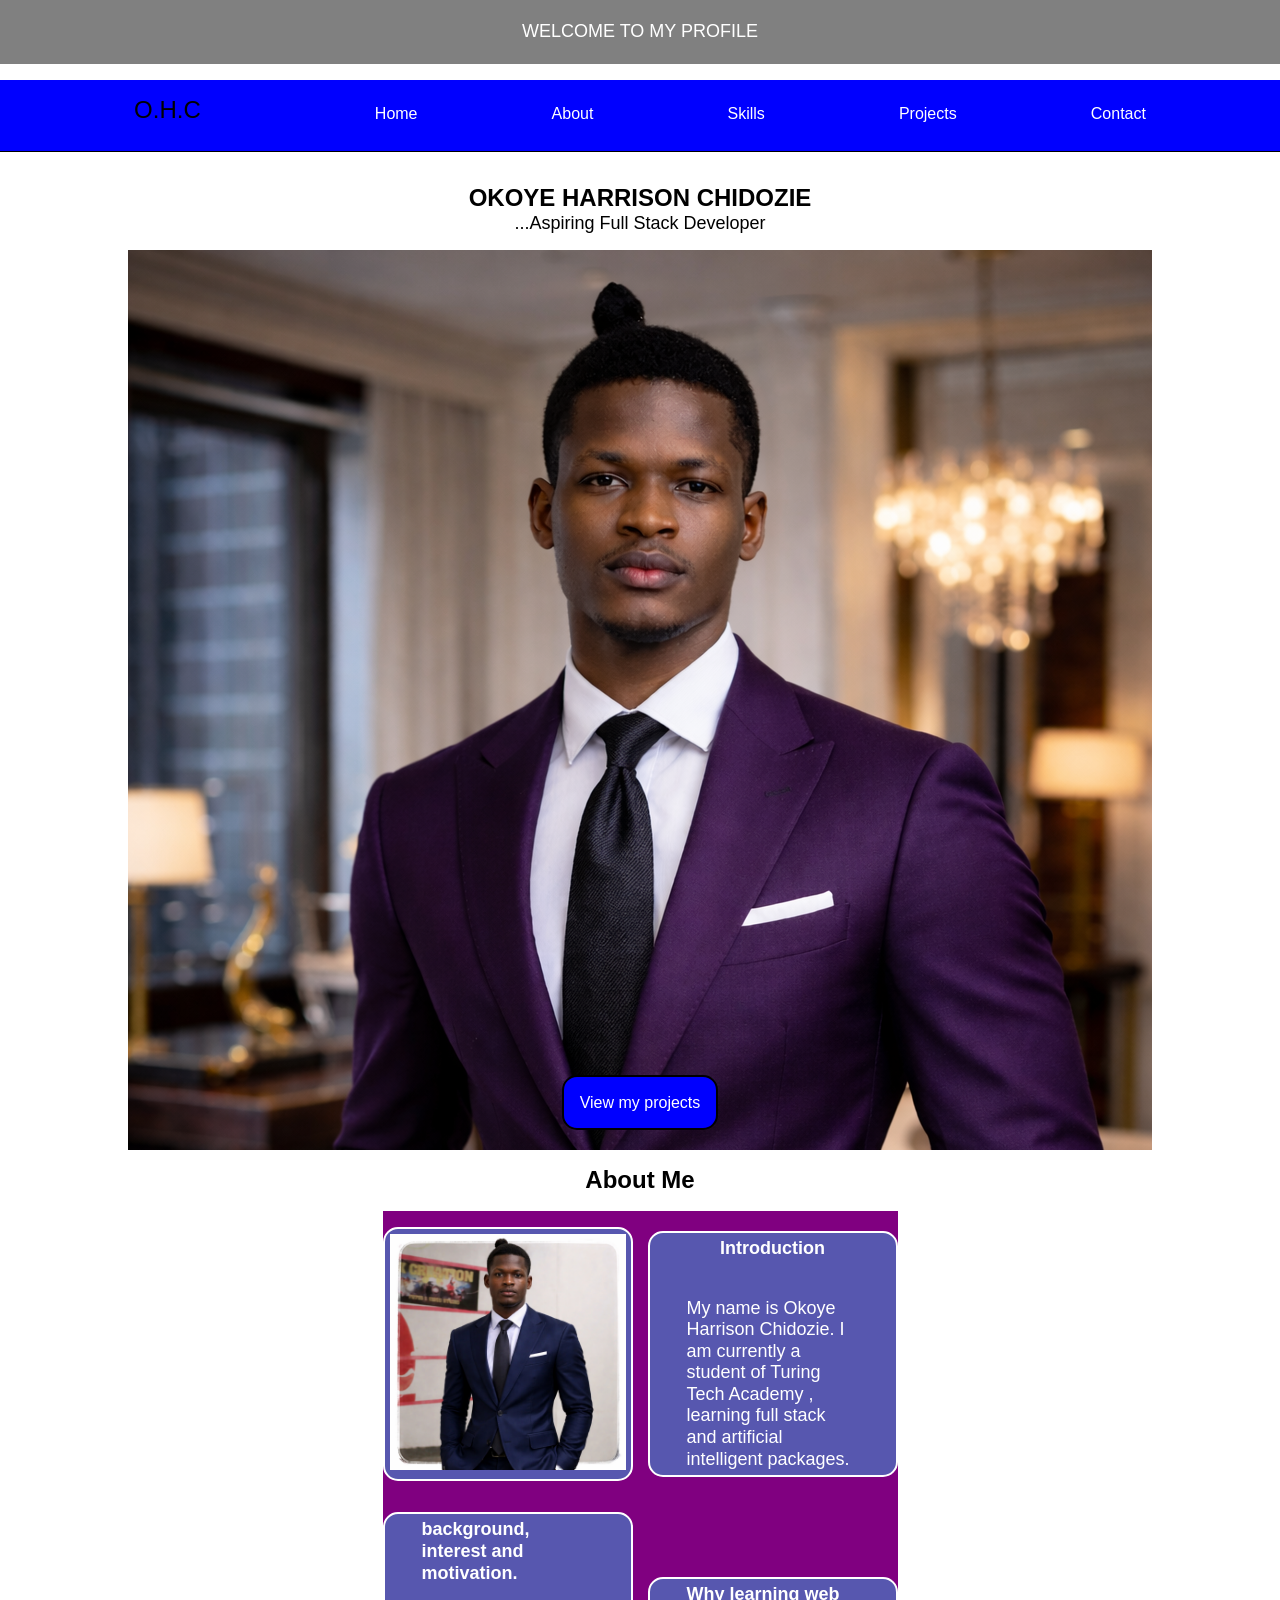
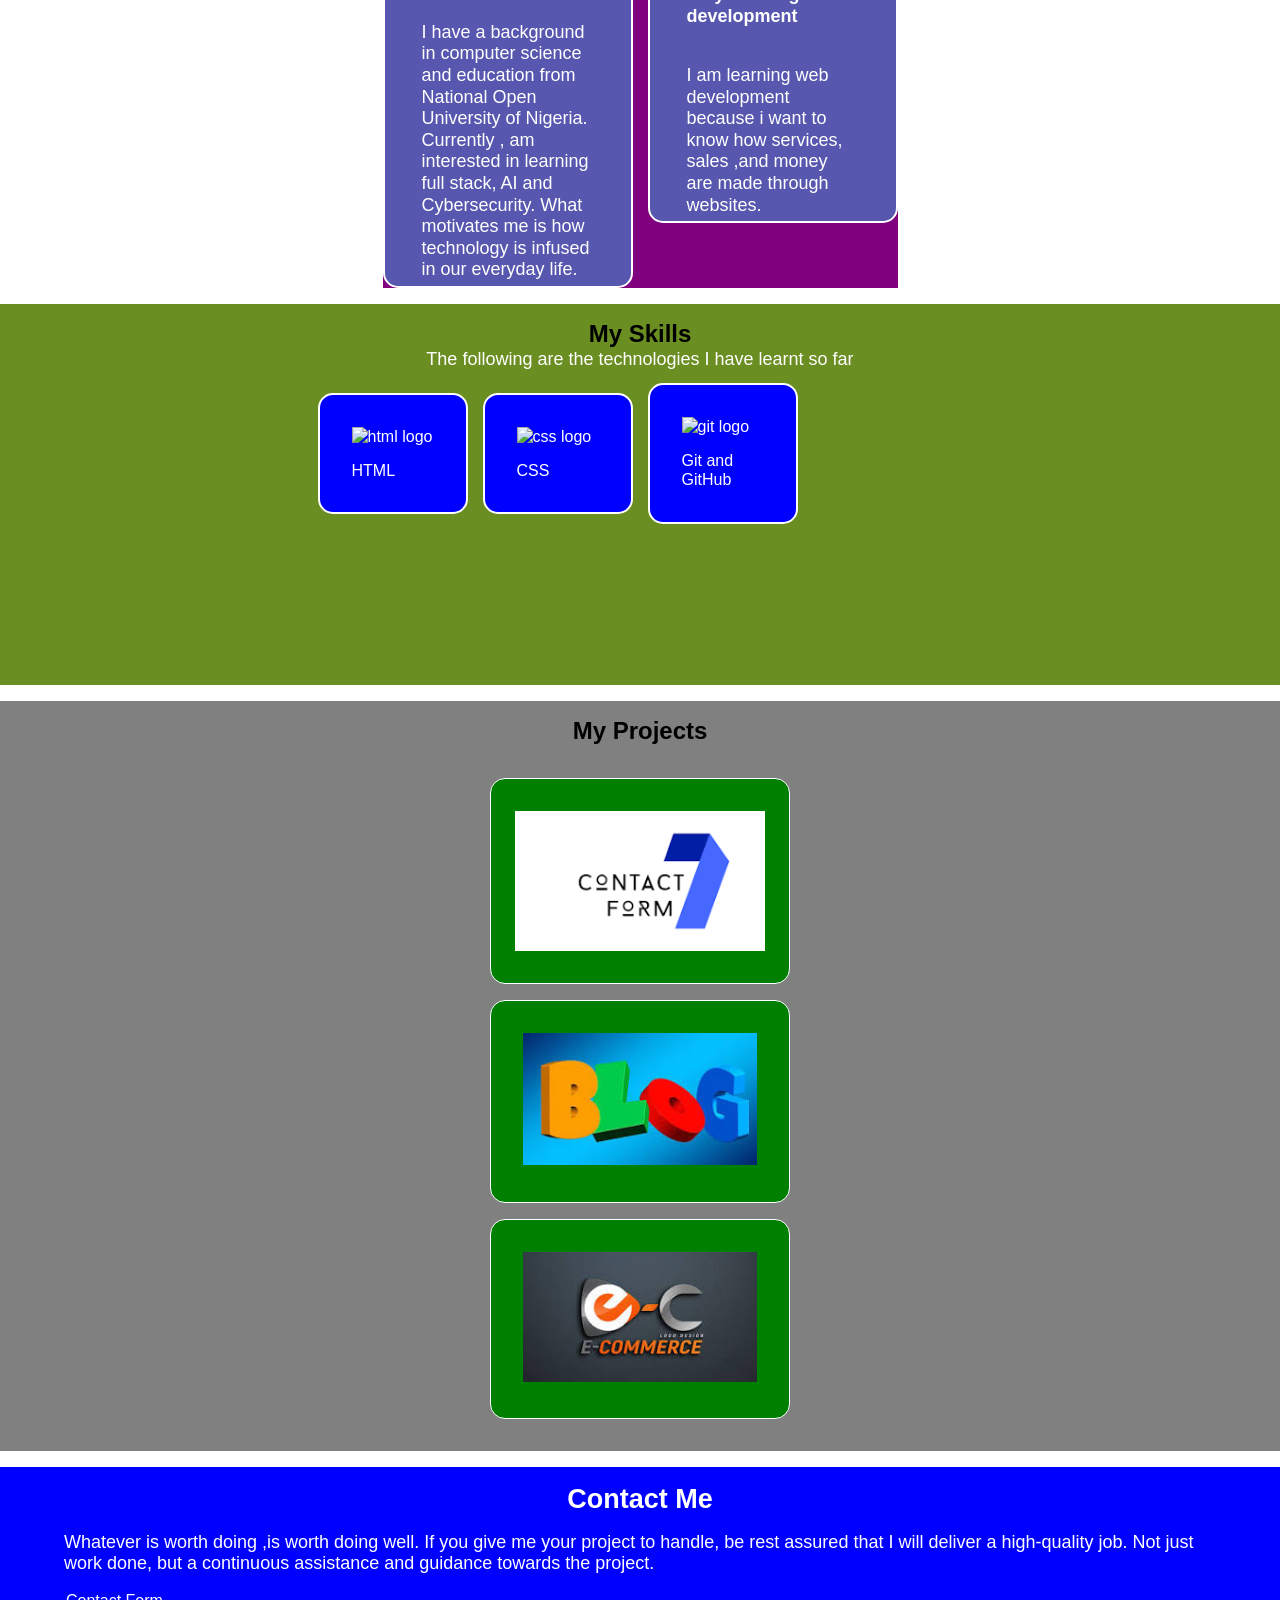
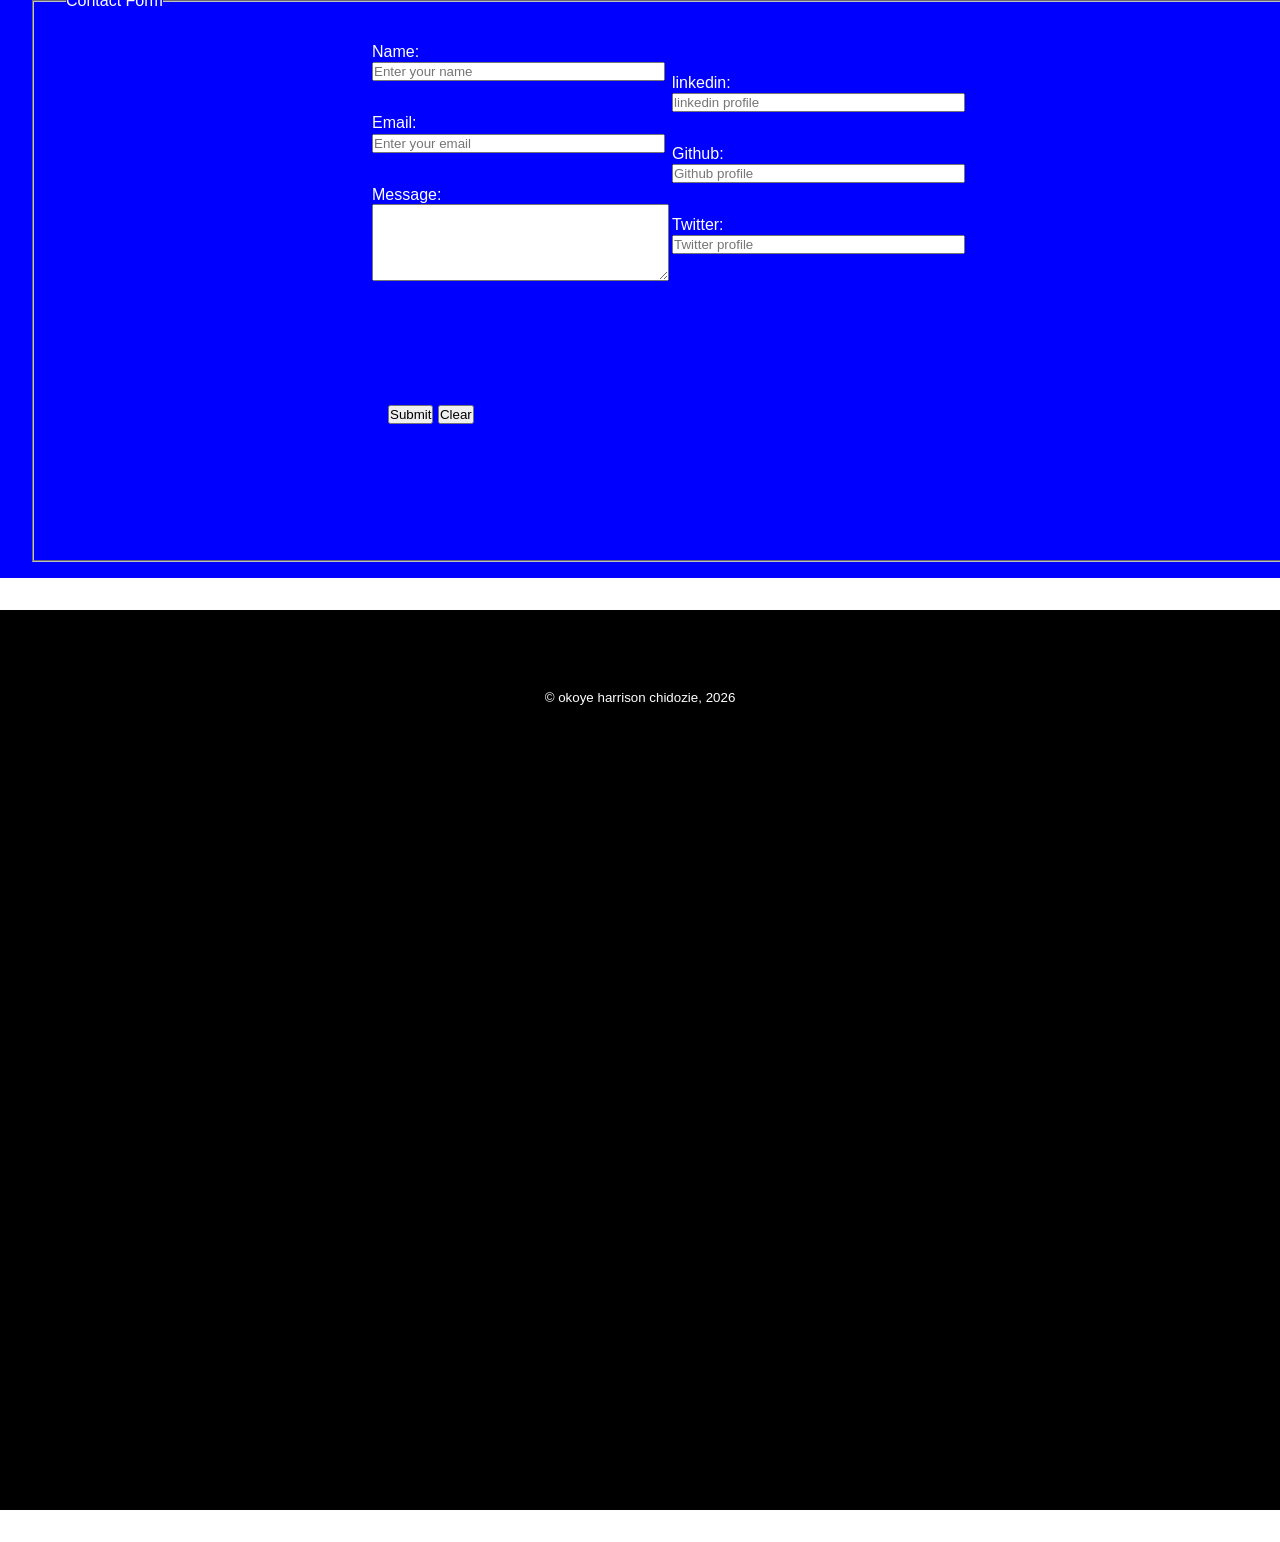
==== chidozie-harrison_portfolio/index.html @ d95682c6 "first version of my portfolio site" ====
<!DOCTYPE html>
<html lang="en">
<head>
    <meta charset="UTF-8">
    <meta name="viewport" content="width=device-width, initial-scale=1.0">
    <title>My Portfolio Site.</title>
    <link rel="stylesheet" href="https://cdnjs.cloudflare.com/ajax/libs/font-awesome/6.5.0/css/all.min.css">
    <link rel="stylesheet" href="./css/style.css">
</head>

<body>
    
    <div class="body"> <p> WELCOME TO MY PROFILE</p> </div>
    
    <!---header -->

    <header>
        <nav class="navbar">
            <div>O.H.C</div>
            <a href="#home">Home</a>
            <a href="#about">About</a>
            <a href="#skills">Skills</a>
            <a href="#project">Projects</a>
            <a href="#contact">Contact</a>
        </nav>
        
    </header>
    
    


    <!---main section begins-->
    <main>
    <section id="home" class="hero">

        <div class="intro">
        <h2>OKOYE HARRISON CHIDOZIE</h2>
        <p>...Aspiring Full Stack Developer</p>
        </div>

        <div class="hero-image">
        <img src="images/profile.png" alt="my profile picture">
        <a href="#projects">View my projects</a>
        </div>
    </section>

    <!--About section begins-->
    <section id="about" class="about">

        <h2>About Me</h2>

        <div class="container">

            <div img>
        <img src="images/my-picture.png" alt="Profile picture of Okoye Harrison Chidozie">
        </div>

        <div Introduction>
        <p><strong>Introduction</strong><br>
       My name is Okoye Harrison Chidozie.
            I am currently a student of Turing Tech Academy , learning full stack and artificial
            intelligent packages.
        </p>
        </div>

        <div Background, interest and motivation>
        <p><strong>background, interest and motivation.</strong> <br>
             I have a background in computer science and education from National Open University of Nigeria.<br>
            Currently , am interested in learning full stack, AI and Cybersecurity. 
            What motivates me is how technology is infused in our everyday life.
        </p>
        </div>

        <div Why learning web development>
        <p><strong>Why learning web development</strong><br>
             I am learning web development because i want to know how services, sales ,and money
            are made through websites.
        </p>
        </div>

        </div>
    </section>
    <!--About section ends-->


    <!--Skills Section begins-->
    <section id="skills" class="cards">

        <h2>My Skills</h2>
        <p>The following are the technologies I have learnt so far</p>
        <div class="cards-content">
            
                <div>
                    <img src="images/html.png" alt="html logo">

                <li>HTML</li>
                </div>

                <div>
                    <img src="images/css.png" alt="css logo">
                <li>CSS</li>
                </div>

                <div>
                    <img src="images/git.png" alt="git logo">
                <li>Git and GitHub</li>
                </div>
           
           </div>
        
    </section>
     <!--Skills Section ends-->

    <!--Project Section begins-->
    <section id="projects" class="projects">
    <h2>My Projects</h2>

    <div class="project-container">
        
        <div class="project-container1">
        <img src="images/project1.png">

    <div class="overlay">
        
        <h3>Contact form</h3>
        <p>I built a simple contact form using HTML . It is used to receive data from 
            people.
        </p>
        <a href="contact-form.html">click to view</a>
    </div>
    </div>

    <div class="project-container2">
        <img src="images/project2.jpg">

    <div class="overlay">
        <h3>Blog post</h3>
        <p>I built a blog post. It is used to display daily public information and
            updates from the organization.
            <a href="group-project.html">Click to view</a>
        </p>
    </div>
    </div>

    <div class="project-container3">
        <img src="images/project3.jpg">

    <div class="overlay">
        <h3>E-commerce website.</h3>
        <p>This project is under construction and when finished, it will serve as a
             marketing platform where companies will display their goods and services.</p>
        </div>

        </div>
        </div>
</section>
<!--Projects Section ends-->


<!--Contact section begins.-->
<section id="contact">
    <div class="contact-intro">
    <h2> Contact Me</h2>
    <p>Whatever is worth doing ,is worth doing well. 
        If you give me your project to handle, be rest assured that I will deliver a 
        high-quality job. Not just work done, but a continuous assistance and guidance towards the project.
    </p>
    </div>

    <form>
        <fieldset id="field">
            
            <legend>Contact Form</legend>

            <div class="form-info">
            
            <div>
            <label for="name">
                Name:<input type="text" id="name" name="name" placeholder="Enter your name" required size="35">
            </label>
            </div>

            <div>
            <label for="email">
                Email:<input type="email" id="email" name="email" placeholder="Enter your email" required size="35">
            </label>
            </div>

            <div>
            <label for="message">
                Message:<textarea id="message" name="message" placeholder=" Enter your message here" required rows="5" cols="35">

                </textarea>
            </label>
            </div>

            </div>

            <div class="social-link">

            <div>
                <label for="linkedin">linkedin:
                    <input type="text" id="linkedin" name="linkedin" placeholder="linkedin profile" size="35">
                    
                </label>
            </div>
            
            <div>
                <label for="github">Github:
                    <input type="text" id="github" name="github" placeholder="Github profile"
                    size="35">

                </label>
            </div>

             
            <div>
                <label for="twitter">Twitter:
                    <input type="text" id="twitter" name="github" placeholder="Twitter profile"
                    size="35">

                </label>
            </div>

            </div>

            <div class="btn">
            <button type="submit">Submit</button>
            <button type="reset">Clear</button>
            
            </div>

            
        

        </fieldset>
       
    </form>
</section>
<!--Contact section ends-->
</main>


<!--footer section begins-->
<section id="footer">
<footer>
    <div class="my-footer">
    <small>&copy; okoye harrison chidozie, 2026</small>
    </div>


</footer>
</section>
<!--footer ends-->

</body>
</html>
---- chidozie-harrison_portfolio/css/style.css ----
*{
    margin: 0px;
    padding: 0px;
    box-sizing: border-box;
}

/* Body section design start*/

body{
    font-family: Arial, Helvetica, sans-serif;
    background-color: white;
    font-size: 16px;
    line-height: 1.2;
}

.body > p{
    display: flex;
    justify-content: center;
    background-color: gray;
    height: 1rem;
    padding: 2rem;
    color: white;
    }
    /* Body section design ends*/



    /* Header section design start*/
    header{
        display: flex;
        width: 100%;
        height: 4.5rem;
        border-bottom: 1px solid black;
        margin-top: 1rem;
        position: sticky;
        top: 0;
        z-index: 20;
    }
    /* Header section design ends*/



     /* Nav section design start*/

    .navbar{
        width: 100%;
        height: 100%;
        display: flex;
        justify-content: space-evenly;
        background-color: blue;
    }

    .navbar > a{
        color: white;
        margin-top: 1.5rem;
        text-decoration: none;
    }

    .navbar > div{
        margin-top: 1rem;
        padding-right: 2.5rem;
        color: black;
        font-size: x-large;
    }
    /* Nav section design ends*/


    /* Hero section design start*/

.hero{
    display: grid;
    margin-top: 2rem;

}

.intro{
    display: flex;
    flex-direction: column;
    align-items: center;
    
}

.hero-image{
    position: relative;
    display: flex;
    flex-direction: column;
    align-items: center;
    margin-top: 1rem;
}


.hero-image a{
    position: absolute;
    bottom: 20px;


    text-decoration: none;
    margin-top: 1rem;
    border: 2px solid black;
    padding: 1rem;
    border-radius: 15px;
    background-color:blue;
    color: white;
    box-shadow: 10px;

}

 /* Hero section design ends*/



/* About section design start*/

.about{
    display: grid;
    margin: 1rem 5rem;
}

.container{
    display: grid;
    margin-top: 1rem;
    gap: 15px;
    grid-template-columns: repeat(2,250px);
    grid-template-rows: repeat(3,px);
    justify-content: center;
    background-color: purple;
    
}

.about h2{
    text-align: center;
}



.container div{
    background-color: rgb(87, 87, 175);
    color: white;
    margin-top: 1rem;
    padding: 5px;
    border: 2px solid white;
    border-radius: 15px;
}


.container div img{
    width: 100%;
    height: 100%;
    object-fit: cover;
}


.container div:nth-child(Introduction){
    grid-column: 2 / 3;
    grid-row: 1 / 2;
}

.container div:nth-child(Background,interest and motivation){
    grid-column: 2 / 3;
    grid-row: 2 / 3;

}
.container div:nth-child(Why learning web development){
    grid-column: 2 / 3;
    grid-row: 3 / 4;

}
/* About section design ends*/



/* cards for my skills start here. */

.cards{
    display: grid;
    background-color:olivedrab;
    justify-content: center;
}

.cards h2{
    display:flex;
    justify-content: center;
    margin-top: 1rem;

}

.cards p{
    display: flex;
    justify-content: center;
    color: white;

}

.cards-content{
    display: grid;
    gap: 15px;
    list-style: none;
    grid-template-columns: repeat(4,150px);
    grid-template-rows: repeat(2,150px);

}

.cards-content div{
    display: grid;
    gap: 15px;
    background-color: blue;
    color: white;
    margin-top: 1rem;
    padding: 2rem;
    border: 2px solid white;
    border-radius: 15px;
}

.cards-content div:hover{
    scale: 1.2;
    background-color: black;
    color: yellow;
}

.cards-content div:nth-child(html){
    grid-column: 1 / 2;
    grid-row: 1 / 2;
}
.cards-content div:nth-child(CSS){
    grid-column: 2 / 3;
    grid-row: 1 / 2;
}
.cards-content div:nth-child(Git and GitHub){
    grid-column: 3 / 4;
    grid-row: 1 / 2;
}
/* cards for my skills ends here. */


/* project showcase design start*/

.projects{
    display: grid;
    margin-top: 1rem;
    background-color: gray;
    padding-top: 1rem;
}

.project-container{
    display: grid;
    margin-bottom: 1rem;
    padding: 1rem;
    align-items: center;
    justify-content: center;
}

/* project 1 design starts here */

.project-container1{
    display: grid;
    position: relative;
    width: 300px;
    margin-top: 1rem;
    gap: 15px;
    grid-template-columns: repeat(auto-fit,minmax(250px,1fr));
    justify-content: center;
    
    
}

.project-container img{
    width: 100%;
}

.overlay{
    position: absolute;
    top: 0;
    left: 0;
    width: 100%;
    height: 100%;
    background-color: rgba(0, 0, 0, 0.6);
    color: white;
    display: flex;
    flex-direction: column;
    justify-content: center;
    align-items: center;
}
.project-container1 img{
    background: rgba(0, 0, 0,0.5);
}


.overlay{
    opacity: 0;
    transition: 0.3sec ease-in-out 2s;
}

.project-container1:hover .overlay{
    opacity: 1;
}
/* project 1 design stops here */


/* project 2 design starts here */
.project-container2{
    
    width: 300px;
    position: relative;
    margin-top: 1rem;
    gap: 15px;
    justify-content: center;
    
}

.project-container img{
    width: 100%;
}

.overlay{
    position: absolute;
    top: 0;
    left: 0;
    width: 100%;
    height: 100%;
    background-color: rgba(0, 0, 0, 0.6);
    color: white;
    display: flex;
    flex-direction: column;
    justify-content: center;
    align-items: center;
}
.project-container2 img{
    background: rgba(0, 0, 0,0.5);
}


.overlay{
    opacity: 0;
    transition: 0.2sec;
}

.project-container2:hover .overlay{
    opacity: 1;
}
/* project 2 design stops here */


/* project 3 design starts here */
.project-container3{
    
    width: 300px;
    position: relative;
    margin-top: 1rem;
    gap: 15px;
    grid-template-columns: repeat(auto-fit,minmax(250px,1fr));
    justify-content: center;
    
}

.project-container img{
    width: 100%;
}

.overlay{
    position: absolute;
    top: 0;
    left: 0;
    width: 100%;
    height: 100%;
    background-color: rgba(0, 0, 0, 0.6);
    color: white;
    display: flex;
    flex-direction: column;
    justify-content: center;
    align-items: center;
}
.project-container3 img{
    background: rgba(0, 0, 0,0.5);
}


.overlay{
    opacity: 0;
    transition: 0.2sec;
}

.project-container3:hover .overlay{
    opacity: 1;
}
/* project 3 design stops here */



.projects h2{
    text-align: center;
}



.project-container div{
    background-color: green;
    color: black;
    margin-top: 1rem;
    padding: 2rem;
    border: 1px solid white;
    border-radius: 15px;
    gap: 10px;
}

.project-container div a{
    
    text-decoration: none;
    border: 1px solid black;
    padding: 2px;
    border-radius: 10px;
    color: blue;
    
}

.project-container div:nth-child(Contact form)
{
    grid-column: 2 / 3;
    grid-row: 1 / 2;
}

.project-container div:nth-child(Blog post)
{
    grid-column: 2 / 3;
    grid-row: 2 / 3;

}
.project-container div:nth-child(E-commerce website)
{
    grid-column: 2 / 3;
    grid-row: 3 / 4;

}

/* project showcase design ends */


/* Contact section design start*/

#contact{
    display: grid;
    width: auto;
    background-color: blue;
    color: white;
    margin-top: 1rem;
    
}

.contact-intro{
    display: flex;
    flex-direction: column;
    justify-content: center;
    align-items: center;
    margin-top: 1rem;
    
}
.contact-intro,p{
    display: flex;
    flex-direction: column;
    justify-content: center;
    align-items: center;
    gap: 1rem;
    padding: 0rem 2rem;
    font-size: large;
}

/* Contact section design ends*/



/* form section design start*/

#field{
    display: grid;
    grid-template-columns: repeat(2,300px);
    grid-template-rows: repeat(2,1fr);
    width: 100%;
    margin: 1rem 2rem;
    padding: 2rem;
}

.form-info{
    display: flex;
    flex-direction: column;
    gap: 2rem;
    
}

.btn{
    margin-top: 1rem;
    padding: 1rem;
    
}
.btn:hover{
    
    color: white;
    scale: 1.1;
    
}

.social-link{
    display: flex;
    flex-direction: column;
    gap: 2rem;
}

/* form section design ends*/

#footer{
    height: 100%;
    margin: 2rem 0px;
    background-color: black;
    width: 100vw;
    
}

.my-footer{
    width: 100vw;
    padding: 5rem;
    height: 30vh;
    color: white;
    display: flex;
    justify-content: center;
}



/* Media Query design start*/


/* mobile first */
.hero-image{
    width: 100%;
    height: 100vh;
    overflow: hidden;
    
}

.about{
    display: flex;
    flex-direction: column;
    align-items: center;
    justify-content: center;
}

.container{
    display: flex;
    flex-direction: column;
    justify-content: center;
    align-items: center;
}

.cards{
    display: flex;
    flex-direction: column;
    justify-content: center;
    align-items: center;
}

.cards-content{
    display: flex;
    flex-direction: column;
    justify-content: center;
    align-items: center;
}

.contact-intro{
    display: flex;
    flex-direction: column;
    justify-content: center;
    align-items: center;
}

#field{
    display: flex;
    flex-direction: column;
    justify-content: center;
    align-items: center;
}

.hero-image{
    position: relative;
    display: flex;
    flex-direction: column;
    align-items: center;
    margin-top: 1rem;
}


.hero-image a{
    position: absolute;
    bottom: 20px;

}

.hero-image a:hover{
    background-color: gold;
    color: black;
    scale: 1.1;
}


#footer{
    width: 100%;
    height: 100vh;
}

@media (min-width:320px){

}


@media (min-width:768px){

    .container{
    display: grid;
    align-items: center;
}

.cards-content{
    display: grid;
    align-items: center;
}

.project-container{
    display: grid;
    align-items: center;
}

#field{
    display: grid;
    align-items: center;
}
    
}


@media (min-width:1024px){

        .container{
    display: grid;
    align-items: center;
}

.cards-content{
    display: grid;
    align-items: center;
}

.project-container{
    display: grid;
    align-items: center;
}

}

/* Media Query design ends*/
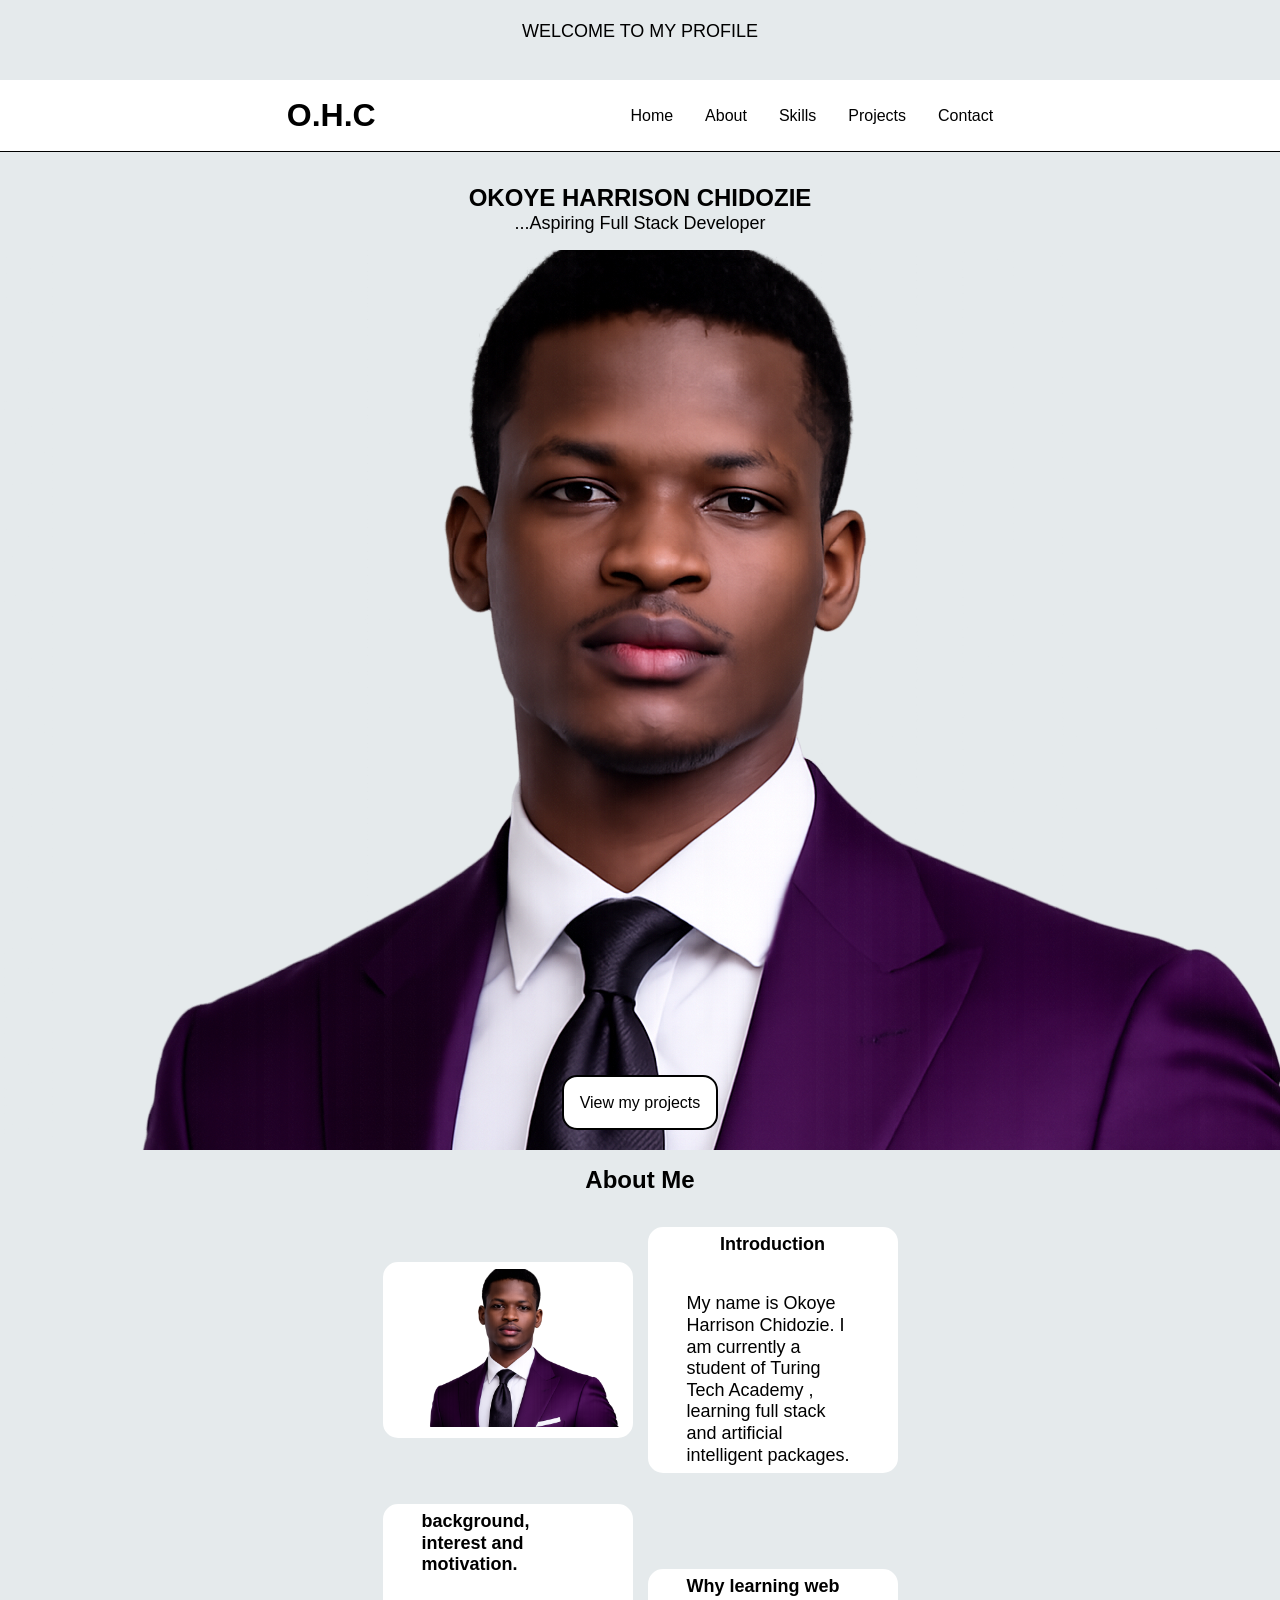
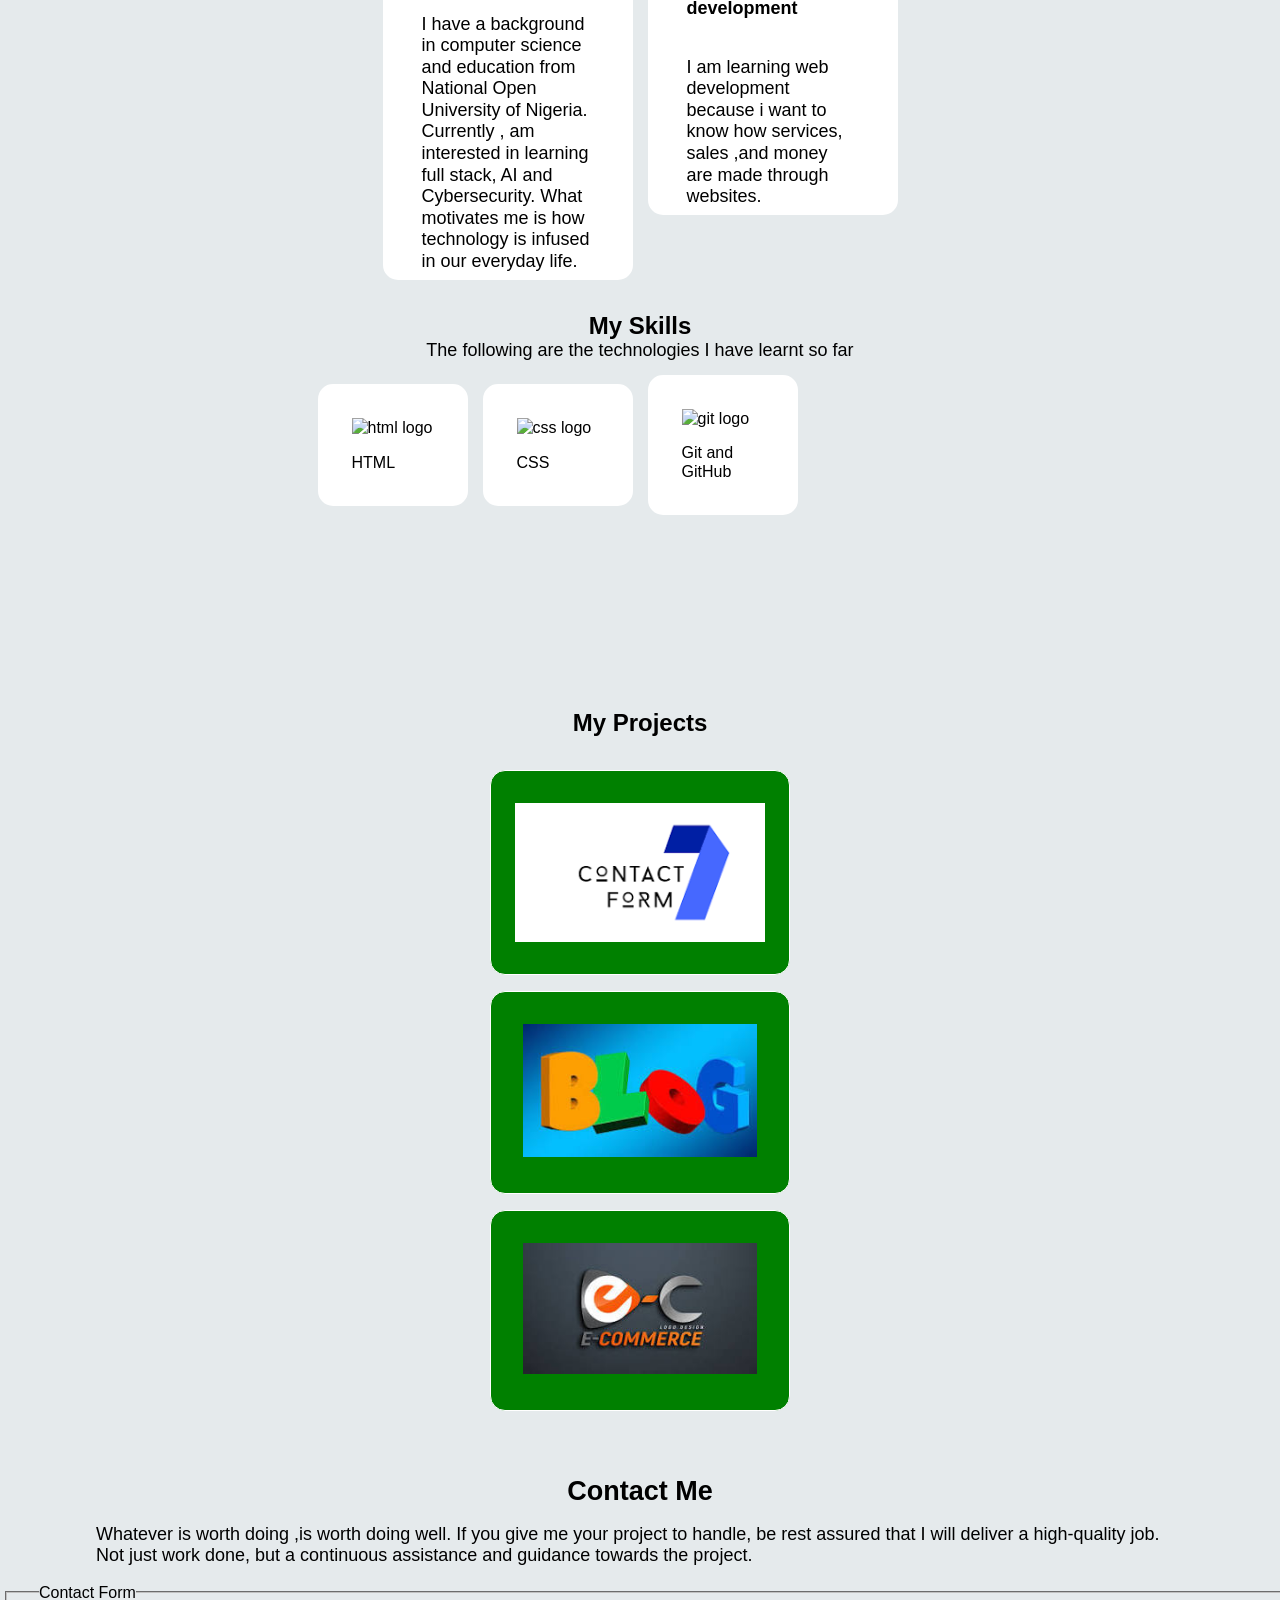
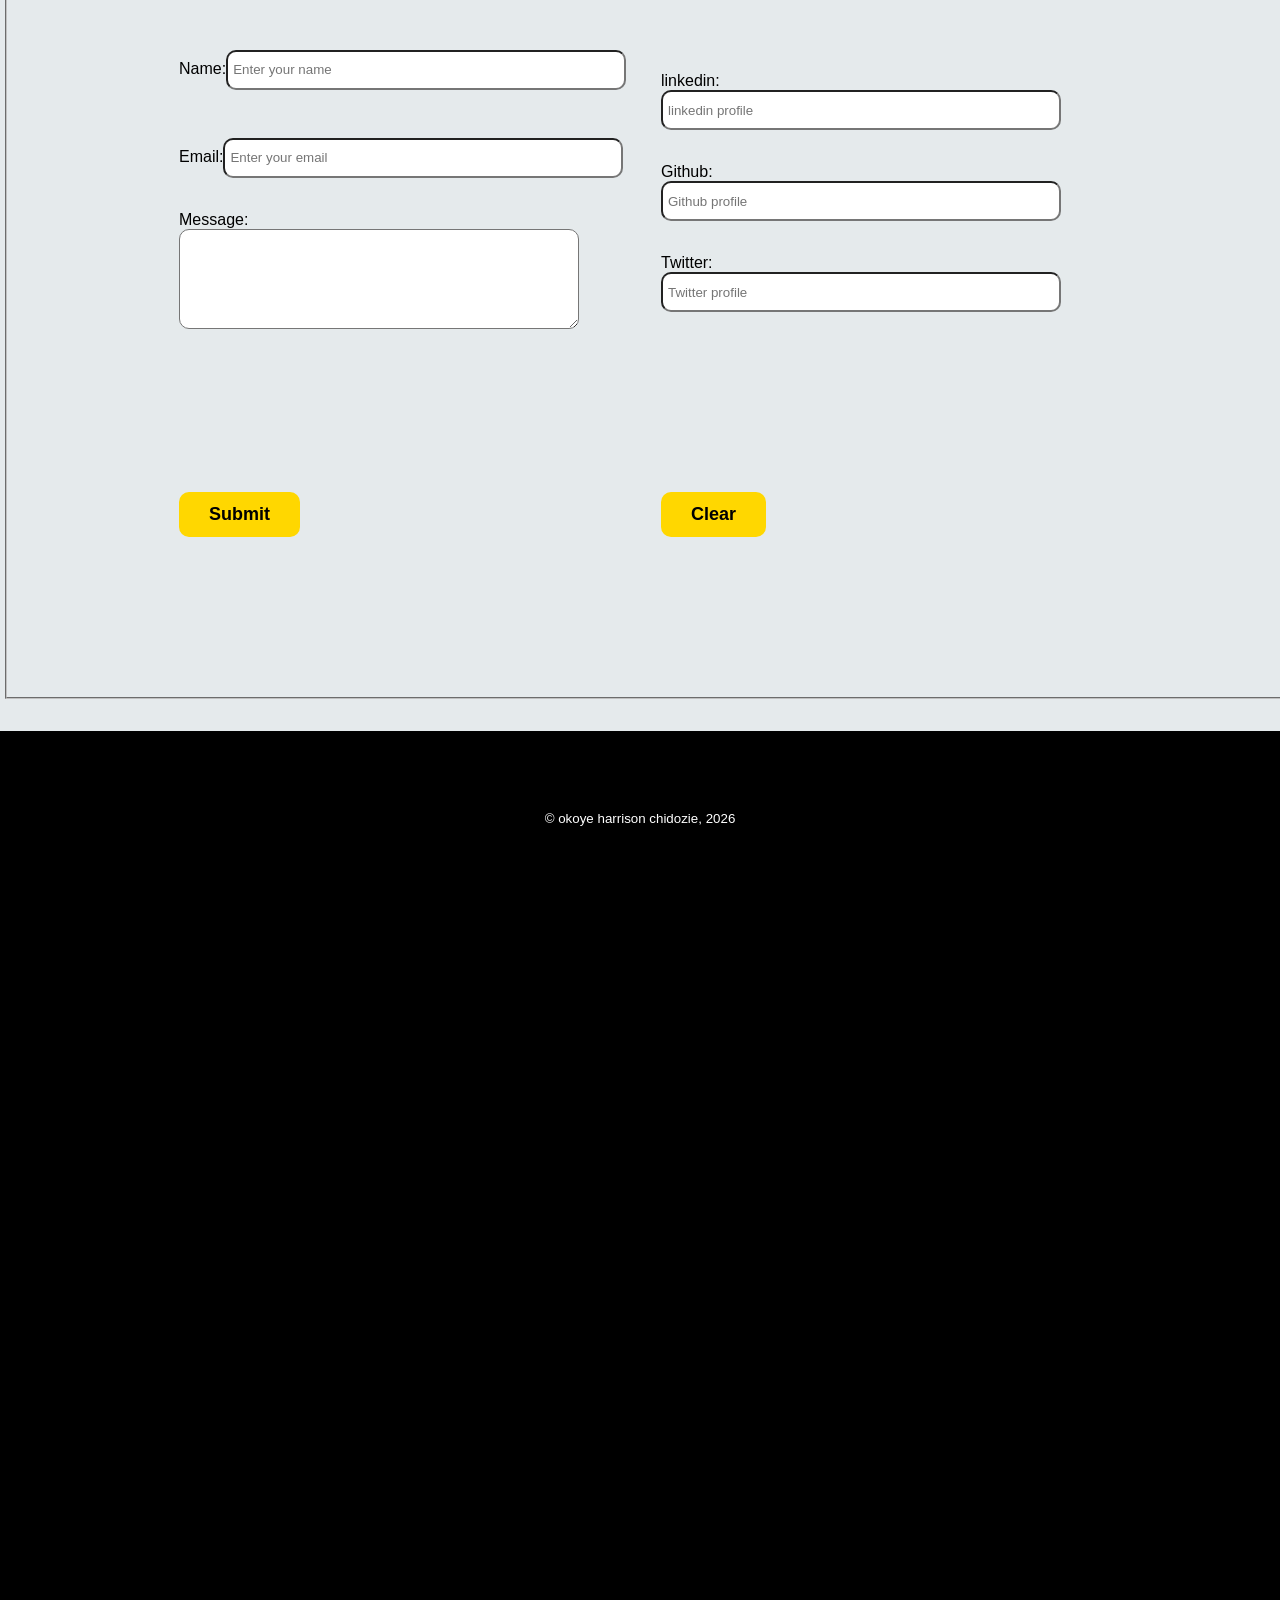
==== commit ab1f85ab: "Add image" ====
--- a/chidozie-harrison_portfolio/index.html
+++ b/chidozie-harrison_portfolio/index.html
@@ -1,257 +1,273 @@
-<!DOCTYPE html>
-<html lang="en">
-<head>
-    <meta charset="UTF-8">
-    <meta name="viewport" content="width=device-width, initial-scale=1.0">
-    <title>My Portfolio Site.</title>
-    <link rel="stylesheet" href="https://cdnjs.cloudflare.com/ajax/libs/font-awesome/6.5.0/css/all.min.css">
-    <link rel="stylesheet" href="./css/style.css">
-</head>
-
-<body>
-    
-    <div class="body"> <p> WELCOME TO MY PROFILE</p> </div>
-    
-    <!---header -->
-
-    <header>
-        <nav class="navbar">
-            <div>O.H.C</div>
-            <a href="#home">Home</a>
-            <a href="#about">About</a>
-            <a href="#skills">Skills</a>
-            <a href="#project">Projects</a>
-            <a href="#contact">Contact</a>
-        </nav>
-        
-    </header>
-    
-    
-
-
-    <!---main section begins-->
-    <main>
-    <section id="home" class="hero">
-
-        <div class="intro">
-        <h2>OKOYE HARRISON CHIDOZIE</h2>
-        <p>...Aspiring Full Stack Developer</p>
-        </div>
-
-        <div class="hero-image">
-        <img src="images/profile.png" alt="my profile picture">
-        <a href="#projects">View my projects</a>
-        </div>
-    </section>
-
-    <!--About section begins-->
-    <section id="about" class="about">
-
-        <h2>About Me</h2>
-
-        <div class="container">
-
-            <div img>
-        <img src="images/my-picture.png" alt="Profile picture of Okoye Harrison Chidozie">
-        </div>
-
-        <div Introduction>
-        <p><strong>Introduction</strong><br>
-       My name is Okoye Harrison Chidozie.
-            I am currently a student of Turing Tech Academy , learning full stack and artificial
-            intelligent packages.
-        </p>
-        </div>
-
-        <div Background, interest and motivation>
-        <p><strong>background, interest and motivation.</strong> <br>
-             I have a background in computer science and education from National Open University of Nigeria.<br>
-            Currently , am interested in learning full stack, AI and Cybersecurity. 
-            What motivates me is how technology is infused in our everyday life.
-        </p>
-        </div>
-
-        <div Why learning web development>
-        <p><strong>Why learning web development</strong><br>
-             I am learning web development because i want to know how services, sales ,and money
-            are made through websites.
-        </p>
-        </div>
-
-        </div>
-    </section>
-    <!--About section ends-->
-
-
-    <!--Skills Section begins-->
-    <section id="skills" class="cards">
-
-        <h2>My Skills</h2>
-        <p>The following are the technologies I have learnt so far</p>
-        <div class="cards-content">
-            
-                <div>
-                    <img src="images/html.png" alt="html logo">
-
-                <li>HTML</li>
-                </div>
-
-                <div>
-                    <img src="images/css.png" alt="css logo">
-                <li>CSS</li>
-                </div>
-
-                <div>
-                    <img src="images/git.png" alt="git logo">
-                <li>Git and GitHub</li>
-                </div>
-           
-           </div>
-        
-    </section>
-     <!--Skills Section ends-->
-
-    <!--Project Section begins-->
-    <section id="projects" class="projects">
-    <h2>My Projects</h2>
-
-    <div class="project-container">
-        
-        <div class="project-container1">
-        <img src="images/project1.png">
-
-    <div class="overlay">
-        
-        <h3>Contact form</h3>
-        <p>I built a simple contact form using HTML . It is used to receive data from 
-            people.
-        </p>
-        <a href="contact-form.html">click to view</a>
-    </div>
-    </div>
-
-    <div class="project-container2">
-        <img src="images/project2.jpg">
-
-    <div class="overlay">
-        <h3>Blog post</h3>
-        <p>I built a blog post. It is used to display daily public information and
-            updates from the organization.
-            <a href="group-project.html">Click to view</a>
-        </p>
-    </div>
-    </div>
-
-    <div class="project-container3">
-        <img src="images/project3.jpg">
-
-    <div class="overlay">
-        <h3>E-commerce website.</h3>
-        <p>This project is under construction and when finished, it will serve as a
-             marketing platform where companies will display their goods and services.</p>
-        </div>
-
-        </div>
-        </div>
-</section>
-<!--Projects Section ends-->
-
-
-<!--Contact section begins.-->
-<section id="contact">
-    <div class="contact-intro">
-    <h2> Contact Me</h2>
-    <p>Whatever is worth doing ,is worth doing well. 
-        If you give me your project to handle, be rest assured that I will deliver a 
-        high-quality job. Not just work done, but a continuous assistance and guidance towards the project.
-    </p>
-    </div>
-
-    <form>
-        <fieldset id="field">
-            
-            <legend>Contact Form</legend>
-
-            <div class="form-info">
-            
-            <div>
-            <label for="name">
-                Name:<input type="text" id="name" name="name" placeholder="Enter your name" required size="35">
-            </label>
-            </div>
-
-            <div>
-            <label for="email">
-                Email:<input type="email" id="email" name="email" placeholder="Enter your email" required size="35">
-            </label>
-            </div>
-
-            <div>
-            <label for="message">
-                Message:<textarea id="message" name="message" placeholder=" Enter your message here" required rows="5" cols="35">
-
-                </textarea>
-            </label>
-            </div>
-
-            </div>
-
-            <div class="social-link">
-
-            <div>
-                <label for="linkedin">linkedin:
-                    <input type="text" id="linkedin" name="linkedin" placeholder="linkedin profile" size="35">
-                    
-                </label>
-            </div>
-            
-            <div>
-                <label for="github">Github:
-                    <input type="text" id="github" name="github" placeholder="Github profile"
-                    size="35">
-
-                </label>
-            </div>
-
-             
-            <div>
-                <label for="twitter">Twitter:
-                    <input type="text" id="twitter" name="github" placeholder="Twitter profile"
-                    size="35">
-
-                </label>
-            </div>
-
-            </div>
-
-            <div class="btn">
-            <button type="submit">Submit</button>
-            <button type="reset">Clear</button>
-            
-            </div>
-
-            
-        
-
-        </fieldset>
-       
-    </form>
-</section>
-<!--Contact section ends-->
-</main>
-
-
-<!--footer section begins-->
-<section id="footer">
-<footer>
-    <div class="my-footer">
-    <small>&copy; okoye harrison chidozie, 2026</small>
-    </div>
-
-
-</footer>
-</section>
-<!--footer ends-->
-
-</body>
+<!DOCTYPE html>
+<html lang="en">
+<head>
+    <meta charset="UTF-8">
+    <meta name="viewport" content="width=device-width, initial-scale=1.0">
+    <title>My Portfolio Site.</title>
+    <link rel="stylesheet" href="https://cdnjs.cloudflare.com/ajax/libs/font-awesome/6.5.0/css/all.min.css">
+    <link rel="stylesheet" href="./css/style.css">
+</head>
+
+<body>
+    
+    <div class="body"> <p> WELCOME TO MY PROFILE</p> </div>
+    
+    <!---header -->
+
+    <header>
+        
+    <nav class="navbar">
+        <h1 class="logo">O.H.C</h1>
+
+        <input type="checkbox" id="menu-toggle">
+
+        <label for="menu-toggle" class="hamburger">
+            &#9776;
+        </label>
+
+        <ul class="nav-links">
+            <li><a href="#home">Home</a></li>
+            <li><a href="#about">About</a></li>
+            <li><a href="#skills">Skills</a></li>
+            <li><a href="#projects">Projects</a></li>
+            <li><a href="#contact">Contact</a></li>
+        </ul>
+    </nav>
+</header>
+        
+    
+    
+    
+
+
+    <!---main section begins-->
+    <main>
+    <section id="home" class="hero">
+
+        <div class="intro">
+        <h2>OKOYE HARRISON CHIDOZIE</h2>
+        <p>...Aspiring Full Stack Developer</p>
+        </div>
+
+        <div class="hero-image">
+        <img src="images/hero-profile.png" alt="my profile picture">
+        <a href="#projects">View my projects</a>
+        </div>
+    </section>
+
+    <!--About section begins-->
+    <section id="about" class="about">
+
+        <h2>About Me</h2>
+
+        <div class="container">
+
+            <div img>
+        <img src="images/hero-profile.png" alt="Profile picture of Okoye Harrison Chidozie">
+        </div>
+
+        <div Introduction>
+        <p><strong>Introduction</strong><br>
+       My name is Okoye Harrison Chidozie.
+            I am currently a student of Turing Tech Academy , learning full stack and artificial
+            intelligent packages.
+        </p>
+        </div>
+
+        <div Background, interest and motivation>
+        <p><strong>background, interest and motivation.</strong> <br>
+             I have a background in computer science and education from National Open University of Nigeria.<br>
+            Currently , am interested in learning full stack, AI and Cybersecurity. 
+            What motivates me is how technology is infused in our everyday life.
+        </p>
+        </div>
+
+        <div Why learning web development>
+        <p><strong>Why learning web development</strong><br>
+             I am learning web development because i want to know how services, sales ,and money
+            are made through websites.
+        </p>
+        </div>
+
+        </div>
+    </section>
+    <!--About section ends-->
+
+
+    <!--Skills Section begins-->
+    <section id="skills" class="cards">
+
+        <h2>My Skills</h2>
+        <p>The following are the technologies I have learnt so far</p>
+        <div class="cards-content">
+            
+                <div>
+                    <img src="images/html.png" alt="html logo">
+
+                <li>HTML</li>
+                </div>
+
+                <div>
+                    <img src="images/css.png" alt="css logo">
+                <li>CSS</li>
+                </div>
+
+                <div>
+                    <img src="images/git.png" alt="git logo">
+                <li>Git and GitHub</li>
+                </div>
+           
+           </div>
+        
+    </section>
+     <!--Skills Section ends-->
+
+    <!--Project Section begins-->
+    <section id="projects" class="projects">
+    <h2>My Projects</h2>
+
+    <div class="project-container">
+        
+        <div class="project-container1">
+        <img src="images/project1.png">
+
+    <div class="overlay">
+        
+        <h3>Contact form</h3>
+        <p>I built a simple contact form using HTML . It is used to receive data from 
+            people.
+        </p>
+        <a href="contact-form.html">click to view</a>
+    </div>
+    </div>
+
+    <div class="project-container2">
+        <img src="images/project2.jpg">
+
+    <div class="overlay">
+        <h3>Blog post</h3>
+        <p>I built a blog post. It is used to display daily public information and
+            updates from the organization.
+            <a href="group-project.html">Click to view</a>
+        </p>
+    </div>
+    </div>
+
+    <div class="project-container3">
+        <img src="images/project3.jpg">
+
+    <div class="overlay">
+        <h3>E-commerce website.</h3>
+        <p>This project is under construction and when finished, it will serve as a
+             marketing platform where companies will display their goods and services.</p>
+        </div>
+
+        </div>
+        </div>
+</section>
+<!--Projects Section ends-->
+
+
+<!--Contact section begins.-->
+<section id="contact">
+    <div class="contact-intro">
+    <h2> Contact Me</h2>
+    <p>Whatever is worth doing ,is worth doing well. 
+        If you give me your project to handle, be rest assured that I will deliver a 
+        high-quality job. Not just work done, but a continuous assistance and guidance towards the project.
+    </p>
+    </div>
+
+    <form>
+        <fieldset id="field">
+            
+            <legend>Contact Form</legend>
+
+            <div class="form-info">
+            
+            <div>
+            <label for="name">
+                Name:<input type="text" id="name" name="name" placeholder="Enter your name" required >
+            </label>
+            </div>
+
+            <div>
+            <label for="email">
+                Email:<input type="email" id="email" name="email" placeholder="Enter your email" required >
+            </label>
+            </div>
+
+            <div>
+            <label for="message">
+                Message:<textarea id="message" name="message" placeholder=" Enter your message here" required rows="5" cols="35">
+
+                </textarea>
+            </label>
+            </div>
+
+            </div>
+
+            <div class="social-link">
+
+            <div>
+                <label for="linkedin">linkedin:
+                    <input type="text" id="linkedin" name="linkedin" placeholder="linkedin profile" >
+                    
+                </label>
+            </div>
+            
+            <div>
+                <label for="github">Github:
+                    <input type="text" id="github" name="github" placeholder="Github profile"
+                    >
+
+                </label>
+            </div>
+
+             
+            <div>
+                <label for="twitter">Twitter:
+                    <input type="text" id="twitter" name="github" placeholder="Twitter profile"
+                    >
+
+                </label>
+            </div>
+
+            </div>
+
+            <div>
+            <button class="btn1" type="submit">Submit</button>
+            
+             </div>
+
+             <div>
+            <button class="btn2" type="reset">Clear</button>
+             </div>
+            
+           
+
+            
+        
+
+        </fieldset>
+       
+    </form>
+</section>
+<!--Contact section ends-->
+</main>
+
+
+<!--footer section begins-->
+<section id="footer">
+<footer>
+    <div class="my-footer">
+    <small>&copy; okoye harrison chidozie, 2026</small>
+    </div>
+
+
+</footer>
+</section>
+<!--footer ends-->
+
+</body>
 </html>
--- a/chidozie-harrison_portfolio/css/style.css
+++ b/chidozie-harrison_portfolio/css/style.css
@@ -1,685 +1,832 @@
-*{
-    margin: 0px;
-    padding: 0px;
-    box-sizing: border-box;
-}
-
-/* Body section design start*/
-
-body{
-    font-family: Arial, Helvetica, sans-serif;
-    background-color: white;
-    font-size: 16px;
-    line-height: 1.2;
-}
-
-.body > p{
-    display: flex;
-    justify-content: center;
-    background-color: gray;
-    height: 1rem;
-    padding: 2rem;
-    color: white;
-    }
-    /* Body section design ends*/
-
-
-
-    /* Header section design start*/
-    header{
-        display: flex;
-        width: 100%;
-        height: 4.5rem;
-        border-bottom: 1px solid black;
-        margin-top: 1rem;
-        position: sticky;
-        top: 0;
-        z-index: 20;
-    }
-    /* Header section design ends*/
-
-
-
-     /* Nav section design start*/
-
-    .navbar{
-        width: 100%;
-        height: 100%;
-        display: flex;
-        justify-content: space-evenly;
-        background-color: blue;
-    }
-
-    .navbar > a{
-        color: white;
-        margin-top: 1.5rem;
-        text-decoration: none;
-    }
-
-    .navbar > div{
-        margin-top: 1rem;
-        padding-right: 2.5rem;
-        color: black;
-        font-size: x-large;
-    }
-    /* Nav section design ends*/
-
-
-    /* Hero section design start*/
-
-.hero{
-    display: grid;
-    margin-top: 2rem;
-
-}
-
-.intro{
-    display: flex;
-    flex-direction: column;
-    align-items: center;
-    
-}
-
-.hero-image{
-    position: relative;
-    display: flex;
-    flex-direction: column;
-    align-items: center;
-    margin-top: 1rem;
-}
-
-
-.hero-image a{
-    position: absolute;
-    bottom: 20px;
-
-
-    text-decoration: none;
-    margin-top: 1rem;
-    border: 2px solid black;
-    padding: 1rem;
-    border-radius: 15px;
-    background-color:blue;
-    color: white;
-    box-shadow: 10px;
-
-}
-
- /* Hero section design ends*/
-
-
-
-/* About section design start*/
-
-.about{
-    display: grid;
-    margin: 1rem 5rem;
-}
-
-.container{
-    display: grid;
-    margin-top: 1rem;
-    gap: 15px;
-    grid-template-columns: repeat(2,250px);
-    grid-template-rows: repeat(3,px);
-    justify-content: center;
-    background-color: purple;
-    
-}
-
-.about h2{
-    text-align: center;
-}
-
-
-
-.container div{
-    background-color: rgb(87, 87, 175);
-    color: white;
-    margin-top: 1rem;
-    padding: 5px;
-    border: 2px solid white;
-    border-radius: 15px;
-}
-
-
-.container div img{
-    width: 100%;
-    height: 100%;
-    object-fit: cover;
-}
-
-
-.container div:nth-child(Introduction){
-    grid-column: 2 / 3;
-    grid-row: 1 / 2;
-}
-
-.container div:nth-child(Background,interest and motivation){
-    grid-column: 2 / 3;
-    grid-row: 2 / 3;
-
-}
-.container div:nth-child(Why learning web development){
-    grid-column: 2 / 3;
-    grid-row: 3 / 4;
-
-}
-/* About section design ends*/
-
-
-
-/* cards for my skills start here. */
-
-.cards{
-    display: grid;
-    background-color:olivedrab;
-    justify-content: center;
-}
-
-.cards h2{
-    display:flex;
-    justify-content: center;
-    margin-top: 1rem;
-
-}
-
-.cards p{
-    display: flex;
-    justify-content: center;
-    color: white;
-
-}
-
-.cards-content{
-    display: grid;
-    gap: 15px;
-    list-style: none;
-    grid-template-columns: repeat(4,150px);
-    grid-template-rows: repeat(2,150px);
-
-}
-
-.cards-content div{
-    display: grid;
-    gap: 15px;
-    background-color: blue;
-    color: white;
-    margin-top: 1rem;
-    padding: 2rem;
-    border: 2px solid white;
-    border-radius: 15px;
-}
-
-.cards-content div:hover{
-    scale: 1.2;
-    background-color: black;
-    color: yellow;
-}
-
-.cards-content div:nth-child(html){
-    grid-column: 1 / 2;
-    grid-row: 1 / 2;
-}
-.cards-content div:nth-child(CSS){
-    grid-column: 2 / 3;
-    grid-row: 1 / 2;
-}
-.cards-content div:nth-child(Git and GitHub){
-    grid-column: 3 / 4;
-    grid-row: 1 / 2;
-}
-/* cards for my skills ends here. */
-
-
-/* project showcase design start*/
-
-.projects{
-    display: grid;
-    margin-top: 1rem;
-    background-color: gray;
-    padding-top: 1rem;
-}
-
-.project-container{
-    display: grid;
-    margin-bottom: 1rem;
-    padding: 1rem;
-    align-items: center;
-    justify-content: center;
-}
-
-/* project 1 design starts here */
-
-.project-container1{
-    display: grid;
-    position: relative;
-    width: 300px;
-    margin-top: 1rem;
-    gap: 15px;
-    grid-template-columns: repeat(auto-fit,minmax(250px,1fr));
-    justify-content: center;
-    
-    
-}
-
-.project-container img{
-    width: 100%;
-}
-
-.overlay{
-    position: absolute;
-    top: 0;
-    left: 0;
-    width: 100%;
-    height: 100%;
-    background-color: rgba(0, 0, 0, 0.6);
-    color: white;
-    display: flex;
-    flex-direction: column;
-    justify-content: center;
-    align-items: center;
-}
-.project-container1 img{
-    background: rgba(0, 0, 0,0.5);
-}
-
-
-.overlay{
-    opacity: 0;
-    transition: 0.3sec ease-in-out 2s;
-}
-
-.project-container1:hover .overlay{
-    opacity: 1;
-}
-/* project 1 design stops here */
-
-
-/* project 2 design starts here */
-.project-container2{
-    
-    width: 300px;
-    position: relative;
-    margin-top: 1rem;
-    gap: 15px;
-    justify-content: center;
-    
-}
-
-.project-container img{
-    width: 100%;
-}
-
-.overlay{
-    position: absolute;
-    top: 0;
-    left: 0;
-    width: 100%;
-    height: 100%;
-    background-color: rgba(0, 0, 0, 0.6);
-    color: white;
-    display: flex;
-    flex-direction: column;
-    justify-content: center;
-    align-items: center;
-}
-.project-container2 img{
-    background: rgba(0, 0, 0,0.5);
-}
-
-
-.overlay{
-    opacity: 0;
-    transition: 0.2sec;
-}
-
-.project-container2:hover .overlay{
-    opacity: 1;
-}
-/* project 2 design stops here */
-
-
-/* project 3 design starts here */
-.project-container3{
-    
-    width: 300px;
-    position: relative;
-    margin-top: 1rem;
-    gap: 15px;
-    grid-template-columns: repeat(auto-fit,minmax(250px,1fr));
-    justify-content: center;
-    
-}
-
-.project-container img{
-    width: 100%;
-}
-
-.overlay{
-    position: absolute;
-    top: 0;
-    left: 0;
-    width: 100%;
-    height: 100%;
-    background-color: rgba(0, 0, 0, 0.6);
-    color: white;
-    display: flex;
-    flex-direction: column;
-    justify-content: center;
-    align-items: center;
-}
-.project-container3 img{
-    background: rgba(0, 0, 0,0.5);
-}
-
-
-.overlay{
-    opacity: 0;
-    transition: 0.2sec;
-}
-
-.project-container3:hover .overlay{
-    opacity: 1;
-}
-/* project 3 design stops here */
-
-
-
-.projects h2{
-    text-align: center;
-}
-
-
-
-.project-container div{
-    background-color: green;
-    color: black;
-    margin-top: 1rem;
-    padding: 2rem;
-    border: 1px solid white;
-    border-radius: 15px;
-    gap: 10px;
-}
-
-.project-container div a{
-    
-    text-decoration: none;
-    border: 1px solid black;
-    padding: 2px;
-    border-radius: 10px;
-    color: blue;
-    
-}
-
-.project-container div:nth-child(Contact form)
-{
-    grid-column: 2 / 3;
-    grid-row: 1 / 2;
-}
-
-.project-container div:nth-child(Blog post)
-{
-    grid-column: 2 / 3;
-    grid-row: 2 / 3;
-
-}
-.project-container div:nth-child(E-commerce website)
-{
-    grid-column: 2 / 3;
-    grid-row: 3 / 4;
-
-}
-
-/* project showcase design ends */
-
-
-/* Contact section design start*/
-
-#contact{
-    display: grid;
-    width: auto;
-    background-color: blue;
-    color: white;
-    margin-top: 1rem;
-    
-}
-
-.contact-intro{
-    display: flex;
-    flex-direction: column;
-    justify-content: center;
-    align-items: center;
-    margin-top: 1rem;
-    
-}
-.contact-intro,p{
-    display: flex;
-    flex-direction: column;
-    justify-content: center;
-    align-items: center;
-    gap: 1rem;
-    padding: 0rem 2rem;
-    font-size: large;
-}
-
-/* Contact section design ends*/
-
-
-
-/* form section design start*/
-
-#field{
-    display: grid;
-    grid-template-columns: repeat(2,300px);
-    grid-template-rows: repeat(2,1fr);
-    width: 100%;
-    margin: 1rem 2rem;
-    padding: 2rem;
-}
-
-.form-info{
-    display: flex;
-    flex-direction: column;
-    gap: 2rem;
-    
-}
-
-.btn{
-    margin-top: 1rem;
-    padding: 1rem;
-    
-}
-.btn:hover{
-    
-    color: white;
-    scale: 1.1;
-    
-}
-
-.social-link{
-    display: flex;
-    flex-direction: column;
-    gap: 2rem;
-}
-
-/* form section design ends*/
-
-#footer{
-    height: 100%;
-    margin: 2rem 0px;
-    background-color: black;
-    width: 100vw;
-    
-}
-
-.my-footer{
-    width: 100vw;
-    padding: 5rem;
-    height: 30vh;
-    color: white;
-    display: flex;
-    justify-content: center;
-}
-
-
-
-/* Media Query design start*/
-
-
-/* mobile first */
-.hero-image{
-    width: 100%;
-    height: 100vh;
-    overflow: hidden;
-    
-}
-
-.about{
-    display: flex;
-    flex-direction: column;
-    align-items: center;
-    justify-content: center;
-}
-
-.container{
-    display: flex;
-    flex-direction: column;
-    justify-content: center;
-    align-items: center;
-}
-
-.cards{
-    display: flex;
-    flex-direction: column;
-    justify-content: center;
-    align-items: center;
-}
-
-.cards-content{
-    display: flex;
-    flex-direction: column;
-    justify-content: center;
-    align-items: center;
-}
-
-.contact-intro{
-    display: flex;
-    flex-direction: column;
-    justify-content: center;
-    align-items: center;
-}
-
-#field{
-    display: flex;
-    flex-direction: column;
-    justify-content: center;
-    align-items: center;
-}
-
-.hero-image{
-    position: relative;
-    display: flex;
-    flex-direction: column;
-    align-items: center;
-    margin-top: 1rem;
-}
-
-
-.hero-image a{
-    position: absolute;
-    bottom: 20px;
-
-}
-
-.hero-image a:hover{
-    background-color: gold;
-    color: black;
-    scale: 1.1;
-}
-
-
-#footer{
-    width: 100%;
-    height: 100vh;
-}
-
-@media (min-width:320px){
-
-}
-
-
-@media (min-width:768px){
-
-    .container{
-    display: grid;
-    align-items: center;
-}
-
-.cards-content{
-    display: grid;
-    align-items: center;
-}
-
-.project-container{
-    display: grid;
-    align-items: center;
-}
-
-#field{
-    display: grid;
-    align-items: center;
-}
-    
-}
-
-
-@media (min-width:1024px){
-
-        .container{
-    display: grid;
-    align-items: center;
-}
-
-.cards-content{
-    display: grid;
-    align-items: center;
-}
-
-.project-container{
-    display: grid;
-    align-items: center;
-}
-
-}
-
-/* Media Query design ends*/
-
-
-
-
-
-
-
-
-
-
-
-    
-
-
-
-
-
-
-
-
-
-
-
-
-
-
-
-
-
+*{
+    margin: 0px;
+    padding: 0px;
+    box-sizing: border-box;
+}
+
+/* Body section design start*/
+
+body{
+    font-family: Arial, Helvetica, sans-serif;
+    background-color: #e5eaec;
+    font-size: 16px;
+    line-height: 1.2;
+}
+
+.body > p{
+    display: flex;
+    justify-content: center;
+    background-color: ;
+    height: 1rem;
+    padding: 2rem;
+    color: black;
+    }
+    /* Body section design ends*/
+
+
+
+    /* Header section design start*/
+    header{
+        display: flex;
+        width: 100%;
+        height: 4.5rem;
+        border-bottom: 1px solid black;
+        margin-top: 1rem;
+        position: sticky;
+        top: 0;
+        z-index: 20;
+        
+    }
+
+    .navbar {
+    display: flex;
+    justify-content: space-between;
+    align-items: center;
+    padding: 1rem 2rem;
+    position: relative;
+}
+
+.logo {
+    font-size: 2rem;
+    font-weight: bold;
+}
+
+.nav-links {
+    display: flex;
+    list-style: none;
+    gap: 2rem;
+}
+
+.nav-links a {
+    text-decoration: none;
+    color: black;
+}
+
+/* Hide checkbox */
+#menu-toggle {
+    display: none;
+}
+
+/* Hamburger icon */
+.hamburger {
+    display: none;
+    font-size: 2rem;
+    cursor: pointer;
+}
+
+/* Mobile */
+@media (max-width: 768px) {
+
+    .hamburger {
+        display: block;
+    }
+
+    .nav-links {
+        display: none;
+        flex-direction: column;
+        position: absolute;
+        top: 100%;
+        right: 0;
+        width: 200px;
+        background-color: white;
+        padding: 1rem;
+        border: 1px solid #ccc;
+    }
+
+    #menu-toggle:checked ~ .nav-links {
+        display: flex;
+    }
+}
+
+    .navbar div{
+        font-weight: 800;
+
+    }
+
+
+    /* Header section design ends*/
+
+
+
+     /* Nav section design start*/
+
+    .navbar{
+        width: 100%;
+        height: 100%;
+        display: flex;
+        justify-content: space-evenly;
+        background-color: white;
+
+    }
+
+    .navbar :hover{
+        scale: 1.2;
+    }
+
+    .navbar > a{
+        color: black;
+        margin-top: 1.5rem;
+        text-decoration: none;
+    }
+
+    .navbar > div{
+        margin-top: 1rem;
+        padding-right: 2.5rem;
+        color: black;
+        font-size: x-large;
+    }
+    /* Nav section design ends*/
+
+
+    /* Hero section design start*/
+
+.hero{
+    display: grid;
+    margin-top: 2rem;
+
+}
+
+.intro{
+    display: flex;
+    flex-direction: column;
+    align-items: center;
+    
+}
+
+.hero-image{
+    position: relative;
+    display: flex;
+    flex-direction: column;
+    align-items: center;
+    margin-top: 1rem;
+}
+
+
+.hero-image a{
+    position: absolute;
+    bottom: 20px;
+
+
+    text-decoration: none;
+    margin-top: 1rem;
+    border: 2px solid black;
+    padding: 1rem;
+    border-radius: 15px;
+    background-color:white;
+    color: black;
+    box-shadow: 10px;
+
+}
+
+ /* Hero section design ends*/
+
+
+
+/* About section design start*/
+
+.about{
+    display: grid;
+    margin: 1rem 5rem;
+}
+
+.container{
+    display: grid;
+    margin-top: 1rem;
+    gap: 15px;
+    grid-template-columns: repeat(2,250px);
+    grid-template-rows: repeat(3,px);
+    justify-content: center;
+    
+    
+}
+
+.about h2{
+    text-align: center;
+}
+
+
+
+.container div{
+    background-color: white;
+    color: black;
+    margin-top: 1rem;
+    padding: 5px;
+    border: 2px solid white;
+    border-radius: 15px;
+}
+
+
+.container div img{
+    width: 100%;
+    height: 100%;
+    object-fit: cover;
+}
+
+
+.container div:nth-child(Introduction){
+    grid-column: 2 / 3;
+    grid-row: 1 / 2;
+}
+
+.container div:nth-child(Background,interest and motivation){
+    grid-column: 2 / 3;
+    grid-row: 2 / 3;
+
+}
+.container div:nth-child(Why learning web development){
+    grid-column: 2 / 3;
+    grid-row: 3 / 4;
+
+}
+/* About section design ends*/
+
+
+
+/* cards for my skills start here. */
+
+.cards{
+    display: grid;
+    
+    justify-content: center;
+}
+
+.cards h2{
+    display:flex;
+    justify-content: center;
+    margin-top: 1rem;
+
+}
+
+.cards p{
+    display: flex;
+    justify-content: center;
+    color: black;
+
+}
+
+.cards-content{
+    display: grid;
+    gap: 15px;
+    list-style: none;
+    grid-template-columns: repeat(4,150px);
+    grid-template-rows: repeat(2,150px);
+
+}
+
+.cards-content div{
+    display: grid;
+    gap: 15px;
+    background-color: white;
+    color: black;
+    margin-top: 1rem;
+    padding: 2rem;
+    border: 2px solid white;
+    border-radius: 15px;
+}
+
+.cards-content div:hover{
+    scale: 1.2;
+    background-color: black;
+    color: yellow;
+}
+
+.cards-content div:nth-child(html){
+    grid-column: 1 / 2;
+    grid-row: 1 / 2;
+}
+.cards-content div:nth-child(CSS){
+    grid-column: 2 / 3;
+    grid-row: 1 / 2;
+}
+.cards-content div:nth-child(Git and GitHub){
+    grid-column: 3 / 4;
+    grid-row: 1 / 2;
+}
+/* cards for my skills ends here. */
+
+
+/* project showcase design start*/
+
+.projects{
+    display: grid;
+    margin-top: 1rem;
+    
+    padding-top: 1rem;
+}
+
+.project-container{
+    display: grid;
+    margin-bottom: 1rem;
+    padding: 1rem;
+    align-items: center;
+    justify-content: center;
+}
+
+/* project 1 design starts here */
+
+.project-container1{
+    display: grid;
+    position: relative;
+    width: 300px;
+    margin-top: 1rem;
+    gap: 15px;
+    grid-template-columns: repeat(auto-fit,minmax(250px,1fr));
+    justify-content: center;
+    
+    
+}
+
+.project-container img{
+    width: 100%;
+}
+
+.overlay{
+    position: absolute;
+    top: 0;
+    left: 0;
+    width: 100%;
+    height: 100%;
+    background-color: rgba(0, 0, 0, 0.6);
+    color: white;
+    display: flex;
+    flex-direction: column;
+    justify-content: center;
+    align-items: center;
+}
+.project-container1 img{
+    background: rgba(0, 0, 0,0.5);
+}
+
+
+.overlay{
+    opacity: 0;
+    transition: 0.3sec ease-in-out 2s;
+}
+
+.project-container1:hover .overlay{
+    opacity: 1;
+}
+/* project 1 design stops here */
+
+
+/* project 2 design starts here */
+.project-container2{
+    
+    width: 300px;
+    position: relative;
+    margin-top: 1rem;
+    gap: 15px;
+    justify-content: center;
+    
+}
+
+.project-container img{
+    width: 100%;
+}
+
+.overlay{
+    position: absolute;
+    top: 0;
+    left: 0;
+    width: 100%;
+    height: 100%;
+    background-color: rgba(0, 0, 0, 0.6);
+    color: white;
+    display: flex;
+    flex-direction: column;
+    justify-content: center;
+    align-items: center;
+}
+.project-container2 img{
+    background: rgba(0, 0, 0,0.5);
+}
+
+
+.overlay{
+    opacity: 0;
+    transition: 0.2sec;
+}
+
+.project-container2:hover .overlay{
+    opacity: 1;
+}
+/* project 2 design stops here */
+
+
+/* project 3 design starts here */
+.project-container3{
+    
+    width: 300px;
+    position: relative;
+    margin-top: 1rem;
+    gap: 15px;
+    grid-template-columns: repeat(auto-fit,minmax(250px,1fr));
+    justify-content: center;
+    
+}
+
+.project-container img{
+    width: 100%;
+}
+
+.overlay{
+    position: absolute;
+    top: 0;
+    left: 0;
+    width: 100%;
+    height: 100%;
+    background-color: rgba(0, 0, 0, 0.6);
+    color: white;
+    display: flex;
+    flex-direction: column;
+    justify-content: center;
+    align-items: center;
+}
+.project-container3 img{
+    background: rgba(0, 0, 0,0.5);
+}
+
+
+.overlay{
+    opacity: 0;
+    transition: 0.2sec;
+}
+
+.project-container3:hover .overlay{
+    opacity: 1;
+}
+/* project 3 design stops here */
+
+
+
+.projects h2{
+    text-align: center;
+}
+
+
+
+.project-container div{
+    background-color: green;
+    color: black;
+    margin-top: 1rem;
+    padding: 2rem;
+    border: 1px solid white;
+    border-radius: 15px;
+    gap: 10px;
+}
+
+.project-container div a{
+    
+    text-decoration: none;
+    border: 1px solid black;
+    padding: 2px;
+    border-radius: 10px;
+    color: blue;
+    
+}
+
+.project-container div:nth-child(Contact form)
+{
+    grid-column: 2 / 3;
+    grid-row: 1 / 2;
+}
+
+.project-container div:nth-child(Blog post)
+{
+    grid-column: 2 / 3;
+    grid-row: 2 / 3;
+
+}
+.project-container div:nth-child(E-commerce website)
+{
+    grid-column: 2 / 3;
+    grid-row: 3 / 4;
+
+}
+
+/* project showcase design ends */
+
+
+/* Contact section design start*/
+
+#contact{
+    display: grid;
+    width: auto;
+    
+    color: black;
+    margin-top: 1rem;
+    
+}
+
+.contact-intro{
+    display: flex;
+    flex-direction: column;
+    justify-content: center;
+    align-items: center;
+    margin-top: 1rem;
+    
+}
+.contact-intro,p{
+    display: flex;
+    flex-direction: column;
+    justify-content: center;
+    align-items: center;
+    gap: 1rem;
+    padding: 0rem 2rem;
+    font-size: large;
+}
+
+/* Contact section design ends*/
+
+
+
+/* form section design start*/
+
+#field{
+    display: grid;
+    grid-template-columns: repeat(2,450px);
+    grid-template-rows: repeat(2,1fr);
+    width: 100%;
+    margin: 1rem 2rem;
+    padding: 2rem;
+    gap: 2rem;
+}
+
+.form-info{
+    display: flex;
+    flex-direction: column;
+    gap: 2rem;
+    
+}
+
+.form-info input{
+    width: 400px;
+    height: 40px;
+    border-radius: 10px;
+    padding: 0px 5px;
+    margin-top: 1rem;
+}
+
+
+textarea{
+    width: 400px; px;
+    height: 100px;
+    border-radius: 10px;
+    padding: 0px 5px;
+}
+
+
+
+.btn1{
+    
+    background-color: gold;
+    color: black;
+    font-size: 18px;
+    font-weight: bold;
+    padding: 12px 30px;
+    border: none;
+    border-radius: 10px;
+    cursor: pointer;
+    transition: 0.3s ease;
+}
+    
+    
+
+.btn1:hover{
+    
+    
+    background-color: black;
+    color: gold;
+    transform: scale(1.05);
+
+    
+}
+
+
+
+.btn2{
+    
+    background-color: gold;
+    color: black;
+    font-size: 18px;
+    font-weight: bold;
+    padding: 12px 30px;
+    border: none;
+    border-radius: 10px;
+    cursor: pointer;
+    transition: 0.3s ease;
+}
+    
+    
+
+.btn2:hover{
+    
+    
+    background-color: black;
+    color: gold;
+    transform: scale(1.05);
+
+    
+}
+
+
+
+
+.social-link{
+    display: flex;
+    flex-direction: column;
+    gap: 2rem;
+    margin-top: 1rem;
+}
+
+.social-link input{
+    width: 400px;
+    height: 40px;
+    border-radius: 10px;
+    padding: 0px 5px;
+}
+
+/* form section design ends*/
+
+#footer{
+    height: 100%;
+    margin: 2rem 0px;
+    background-color: black;
+    width: 100vw;
+    
+}
+
+.my-footer{
+    width: 100vw;
+    padding: 5rem;
+    height: 30vh;
+    color: white;
+    display: flex;
+    justify-content: center;
+}
+
+
+
+/* Media Query design start*/
+
+
+/* mobile first */
+.hero-image{
+    width: 100%;
+    height: 100vh;
+    overflow: hidden;
+    
+}
+
+.about{
+    display: flex;
+    flex-direction: column;
+    align-items: center;
+    justify-content: center;
+}
+
+.container{
+    display: flex;
+    flex-direction: column;
+    justify-content: center;
+    align-items: center;
+}
+
+.cards{
+    display: flex;
+    flex-direction: column;
+    justify-content: center;
+    align-items: center;
+}
+
+.cards-content{
+    display: flex;
+    flex-direction: column;
+    justify-content: center;
+    align-items: center;
+}
+
+.contact-intro{
+    display: flex;
+    flex-direction: column;
+    justify-content: center;
+    align-items: center;
+    margin: 1rem 2rem;
+}
+
+#field{
+    display: flex;
+    flex-direction: column;
+    justify-content: center;
+    align-items: center;
+}
+
+.hero-image{
+    position: relative;
+    display: flex;
+    flex-direction: column;
+    align-items: center;
+    margin-top: 1rem;
+}
+
+
+.hero-image a{
+    position: absolute;
+    bottom: 20px;
+
+}
+
+.hero-image a:hover{
+    background-color: gold;
+    color: black;
+    scale: 1.1;
+}
+
+
+#footer{
+    width: 100%;
+    height: 100vh;
+}
+
+@media (min-width:320px){
+
+}
+
+
+@media (min-width:768px){
+
+    .container{
+    display: grid;
+    align-items: center;
+    gap: 15px;
+    padding: 0rem 5rem;
+}
+
+.cards-content{
+    display: grid;
+    align-items: center;
+}
+
+.project-container{
+    display: grid;
+    align-items: center;
+}
+
+#field{
+    display: grid;
+    align-items: center;
+    margin: 0px 5px;
+}
+
+}
+
+
+@media (min-width:1024px){
+
+        .container{
+    display: grid;
+    align-items: center;
+}
+
+.cards-content{
+    display: grid;
+    align-items: center;
+}
+
+.project-container{
+    display: grid;
+    align-items: center;
+}
+
+}
+
+/* Media Query design ends*/
+
+
+
+
+
+
+
+
+
+
+
+    
+
+
+
+
+
+
+
+
+
+
+
+
+
+
+
+
+
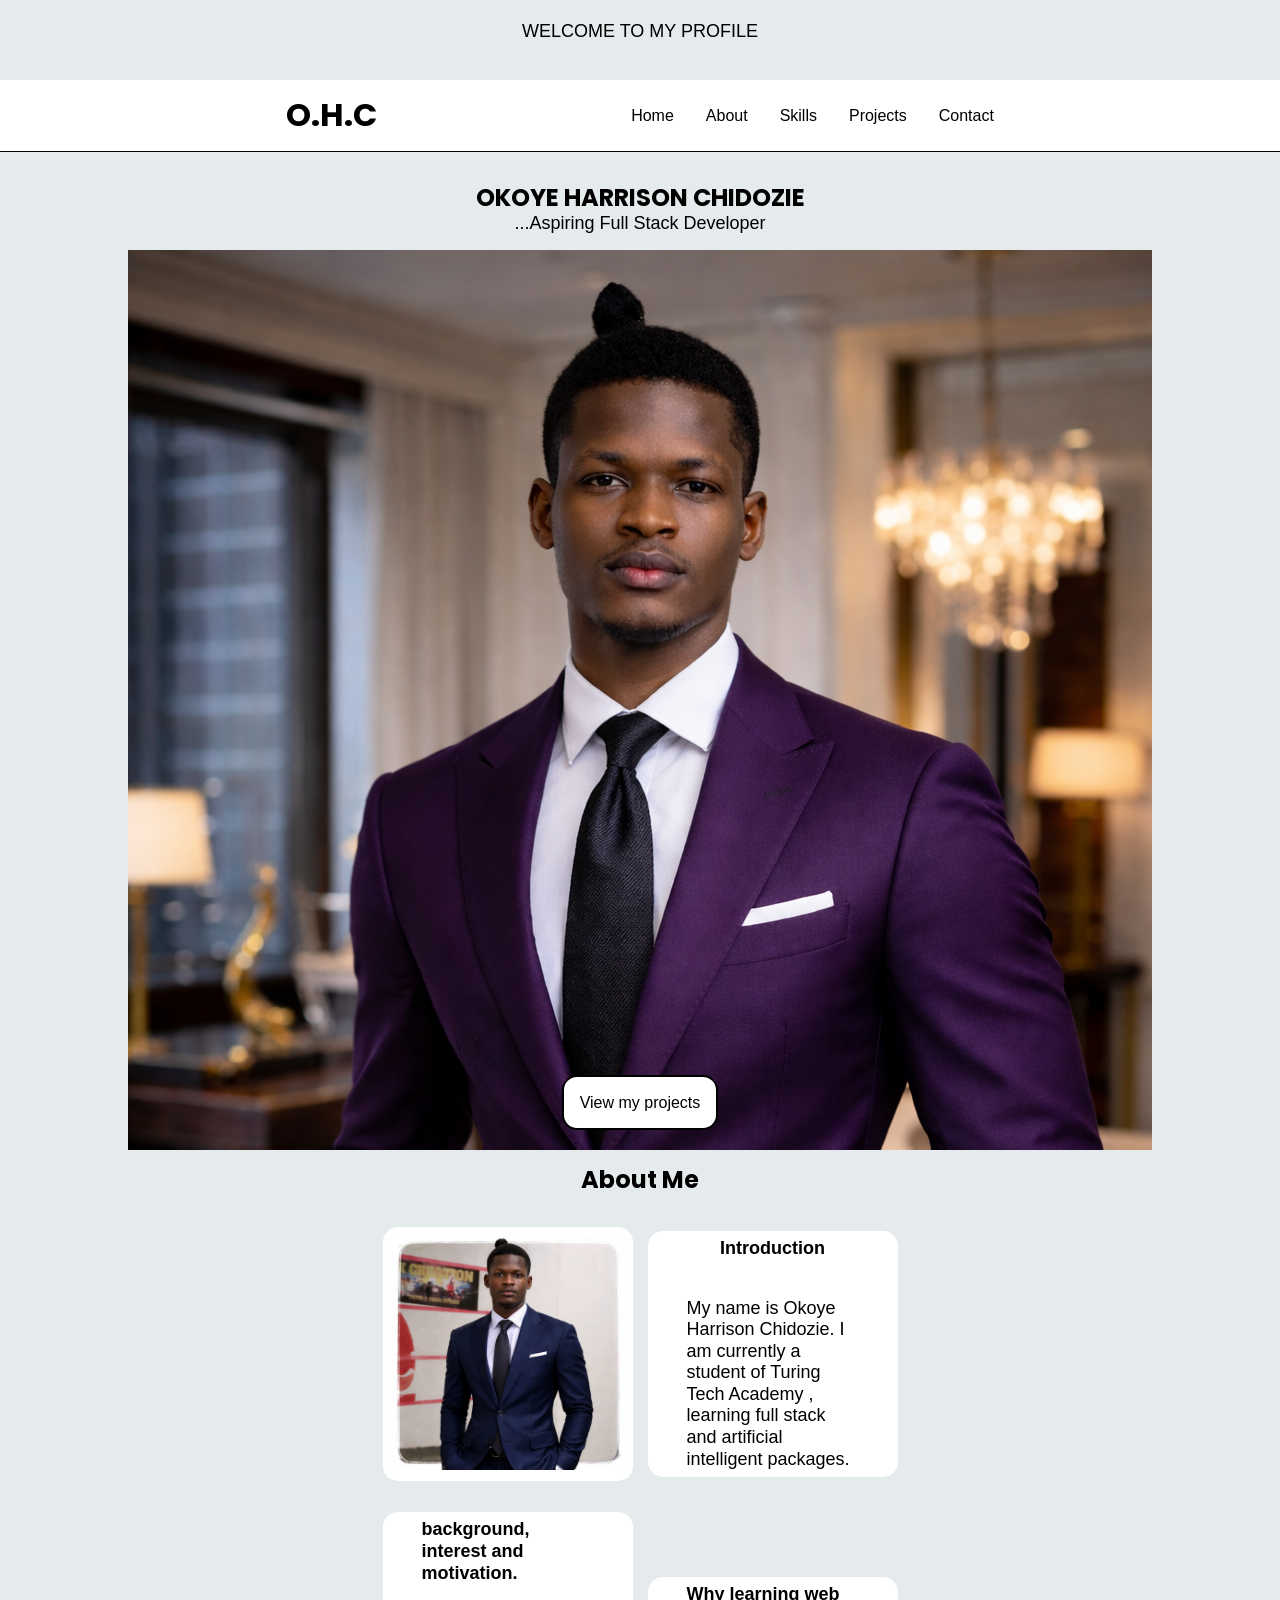
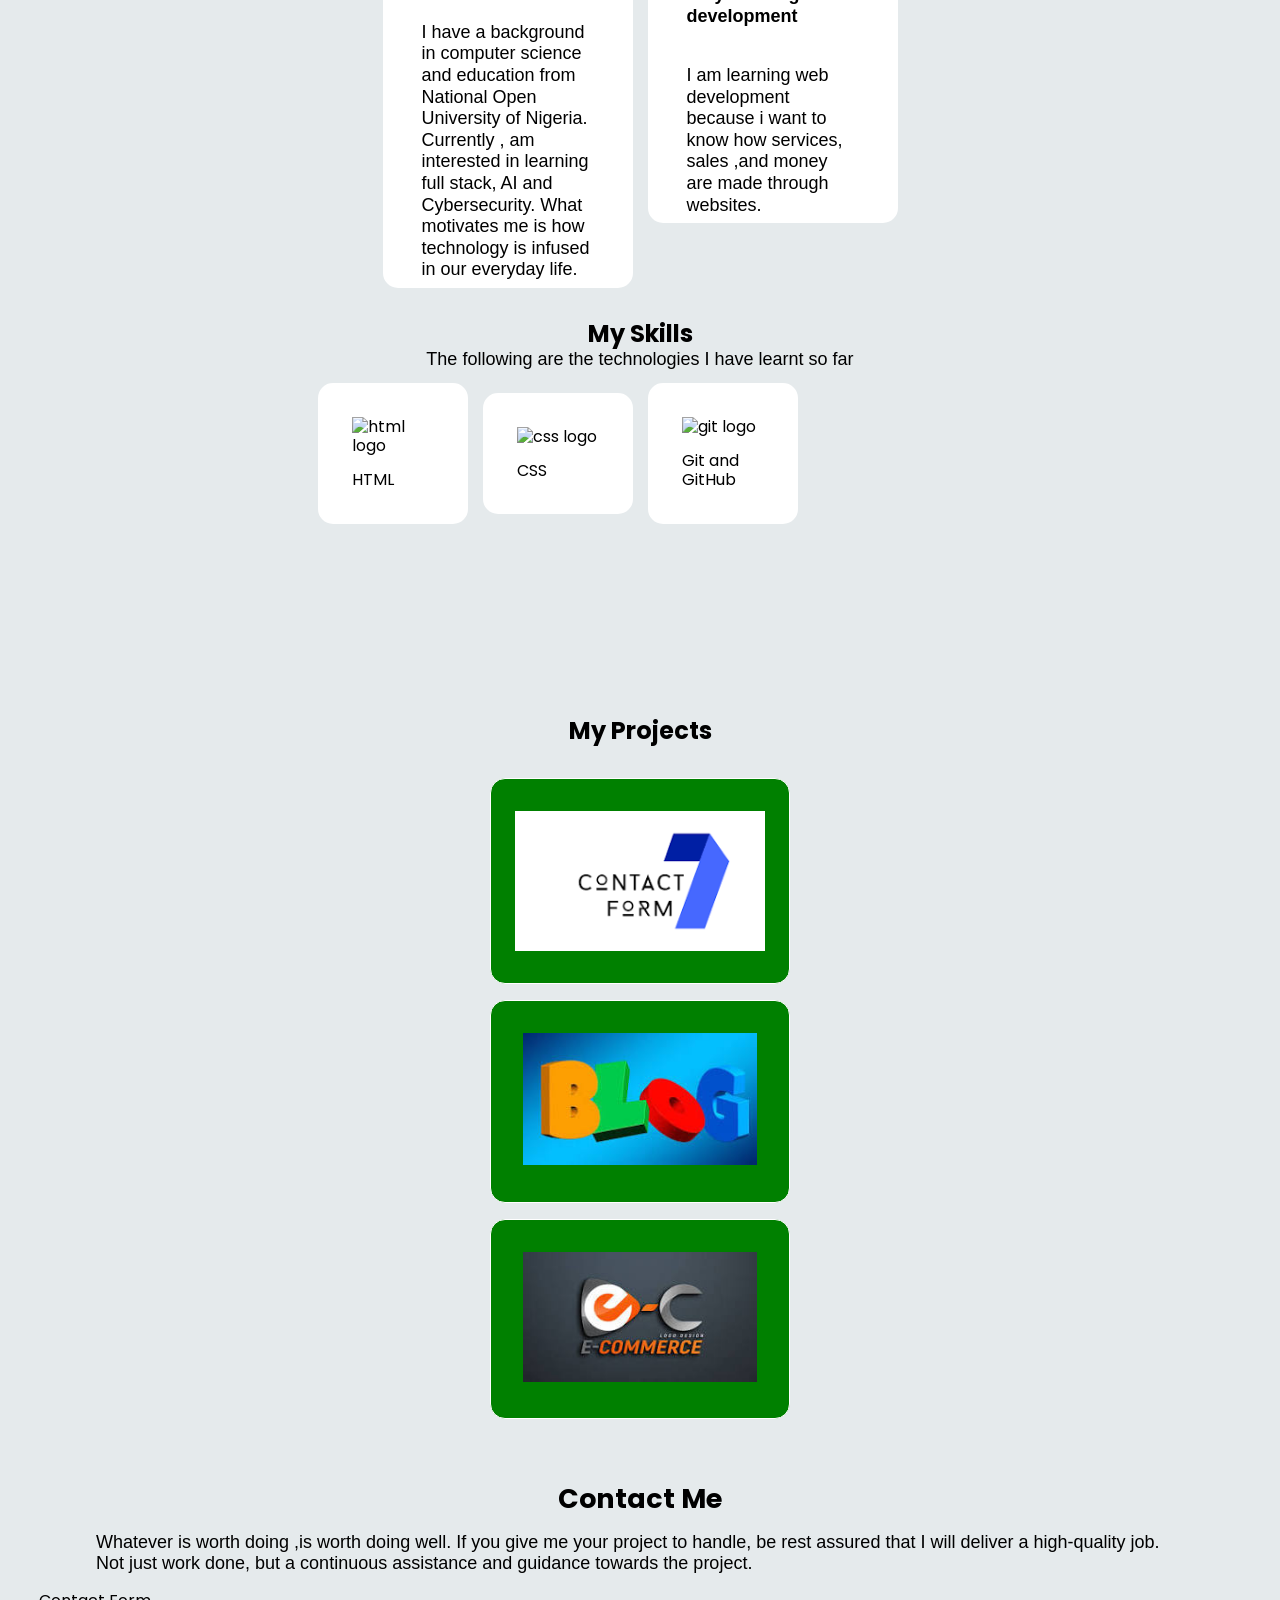
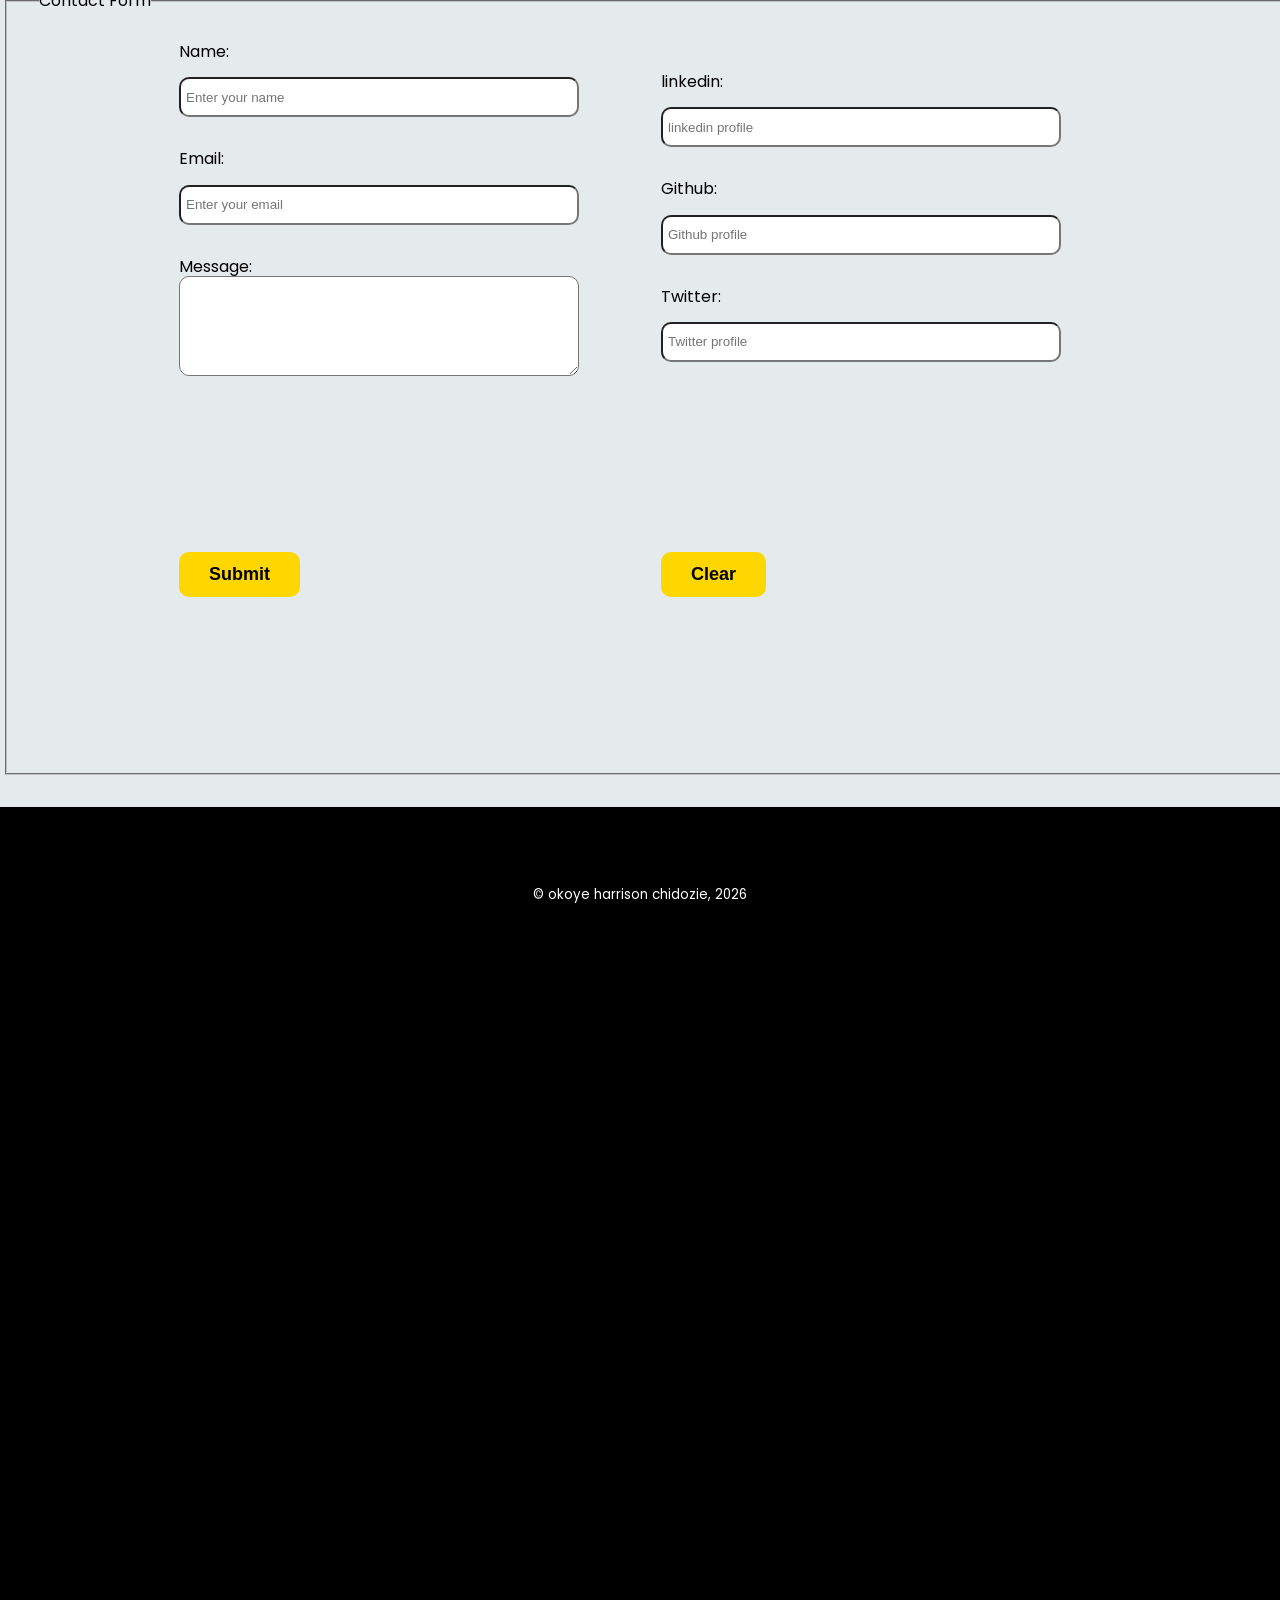
==== commit 96afc762: "Add some features" ====
--- a/chidozie-harrison_portfolio/index.html
+++ b/chidozie-harrison_portfolio/index.html
@@ -6,6 +6,10 @@
     <title>My Portfolio Site.</title>
     <link rel="stylesheet" href="https://cdnjs.cloudflare.com/ajax/libs/font-awesome/6.5.0/css/all.min.css">
     <link rel="stylesheet" href="./css/style.css">
+
+    <link rel="preconnect" href="https://fonts.googleapis.com">
+<link rel="preconnect" href="https://fonts.gstatic.com" crossorigin>
+<link href="https://fonts.googleapis.com/css2?family=Poppins:wght@300;400;500;600;700&display=swap" rel="stylesheet">
 </head>
 
 <body>
@@ -50,7 +54,7 @@
         </div>
 
         <div class="hero-image">
-        <img src="images/hero-profile.png" alt="my profile picture">
+        <img src="images/profile.png" alt="my profile picture">
         <a href="#projects">View my projects</a>
         </div>
     </section>
@@ -63,7 +67,7 @@
         <div class="container">
 
             <div img>
-        <img src="images/hero-profile.png" alt="Profile picture of Okoye Harrison Chidozie">
+        <img src="images/my-picture.png" alt="Profile picture of Okoye Harrison Chidozie">
         </div>
 
         <div Introduction>
--- a/chidozie-harrison_portfolio/css/style.css
+++ b/chidozie-harrison_portfolio/css/style.css
@@ -7,10 +7,21 @@
 /* Body section design start*/
 
 body{
-    font-family: Arial, Helvetica, sans-serif;
+    font-family: 'Poppins', sans-serif;
     background-color: #e5eaec;
     font-size: 16px;
     line-height: 1.2;
+}
+
+h1, h2, h3{
+    font-family: 'Poppins', sans-serif;
+}
+h1, h2, h3{
+    font-family: 'Poppins', sans-serif;
+}
+
+p, a, button, input{
+    font-family: 'Inter', sans-serif;
 }
 
 .body > p{
@@ -55,6 +66,12 @@
     display: flex;
     list-style: none;
     gap: 2rem;
+    
+}
+
+.nav-links :hover{
+    scale: 1.2;
+    color: blue;
 }
 
 .nav-links a {
@@ -119,9 +136,7 @@
 
     }
 
-    .navbar :hover{
-        scale: 1.2;
-    }
+    
 
     .navbar > a{
         color: black;
@@ -133,7 +148,7 @@
         margin-top: 1rem;
         padding-right: 2.5rem;
         color: black;
-        font-size: x-large;
+        
     }
     /* Nav section design ends*/
 
@@ -552,6 +567,8 @@
     gap: 2rem;
 }
 
+
+
 .form-info{
     display: flex;
     flex-direction: column;
@@ -565,14 +582,25 @@
     border-radius: 10px;
     padding: 0px 5px;
     margin-top: 1rem;
+    display:block;
+}
+
+.social-link input{
+    width: 400px;
+    height: 40px;
+    border-radius: 10px;
+    padding: 0px 5px;
+    margin-top: 1rem;
+    display:block;
 }
 
 
 textarea{
-    width: 400px; px;
+    width: 400px; 
     height: 100px;
     border-radius: 10px;
     padding: 0px 5px;
+    display: block;
 }
 
 
@@ -739,7 +767,7 @@
 .hero-image a:hover{
     background-color: gold;
     color: black;
-    scale: 1.1;
+    transform: scale(1.1);
 }
 
 
@@ -747,6 +775,8 @@
     width: 100%;
     height: 100vh;
 }
+
+
 
 @media (min-width:320px){
 
